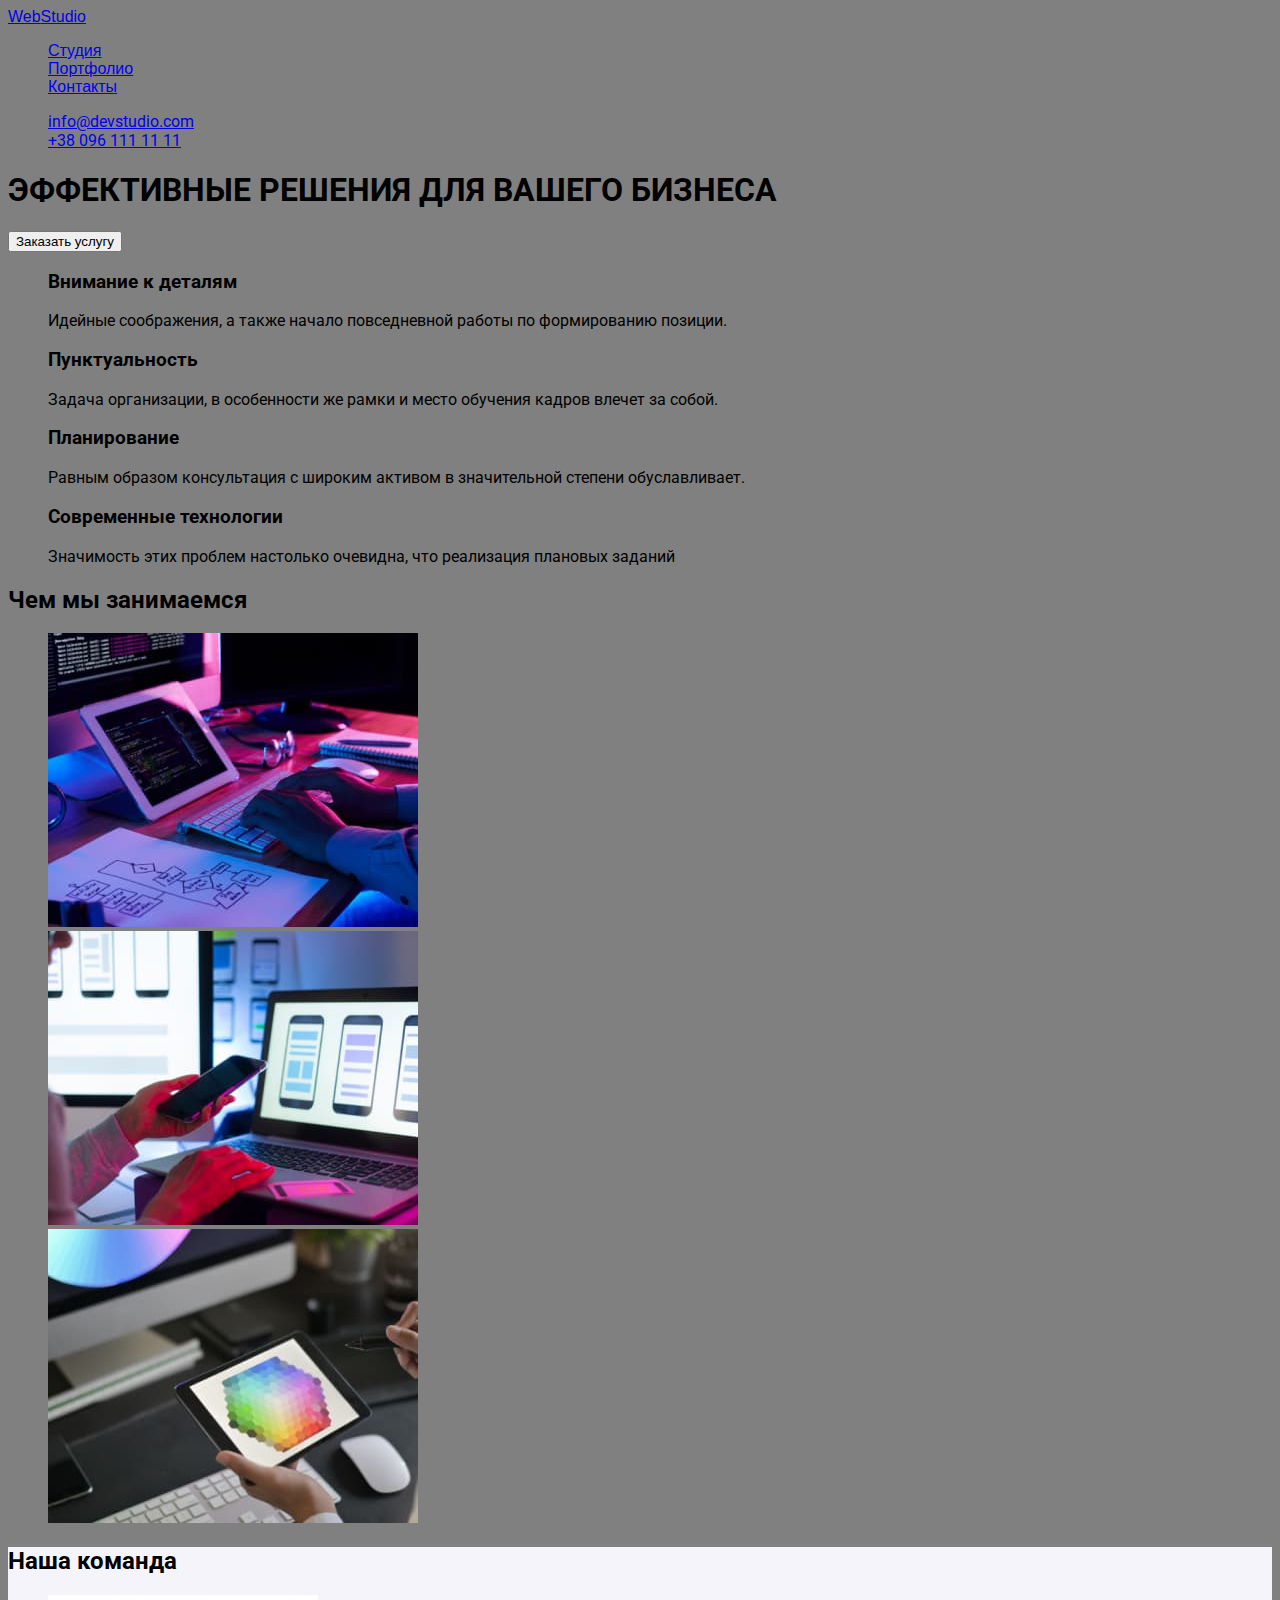
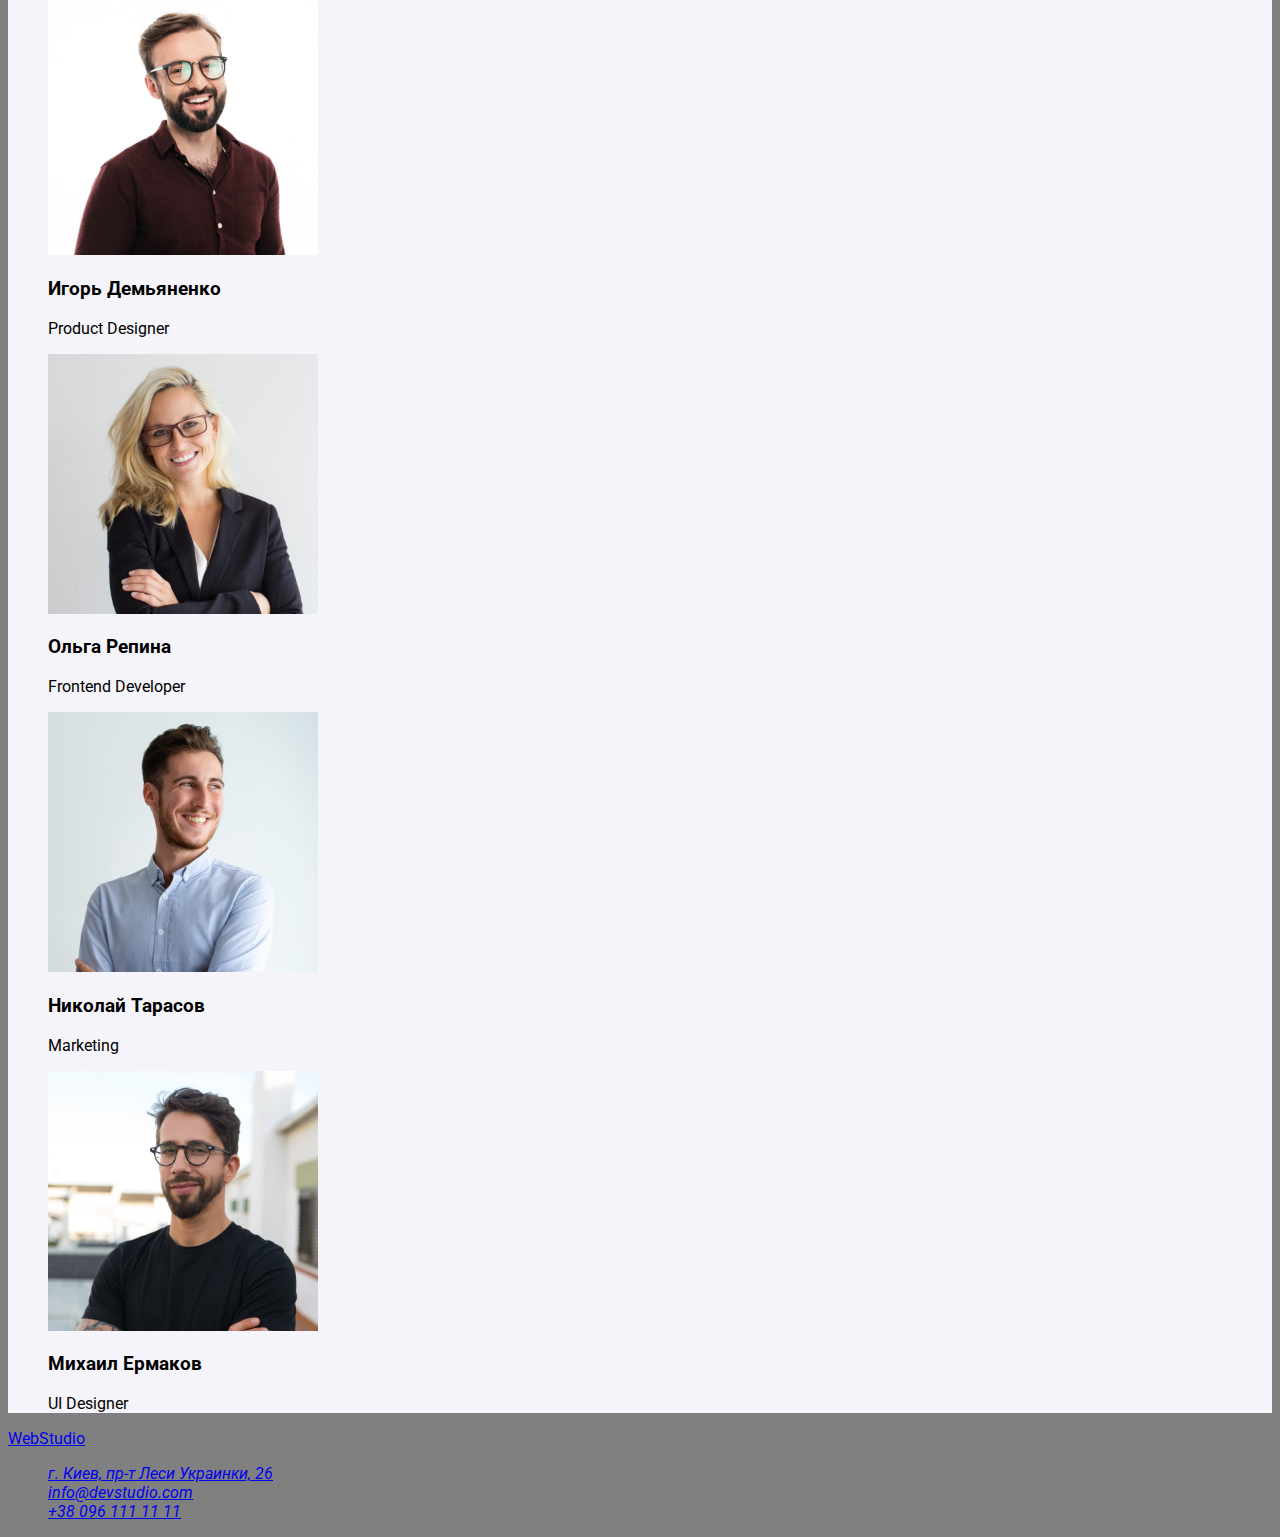
==== index.html @ 7446c193 "connect fonts" ====
<!DOCTYPE html>
<html lang="ru">
  <head>
    <meta charset="UTF-8" />
    <meta http-equiv="X-UA-Compatible" content="IE=edge" />
    <meta name="viewport" content="width=device-width, initial-scale=1.0" />
    <meta http-equiv="x-ua-compatible" content="ie=edge" />
    <link rel="stylesheet" href="./css/styles.css" />
    <link rel="preconnect" href="https://fonts.googleapis.com">
<link rel="preconnect" href="https://fonts.gstatic.com" crossorigin>
<link href="https://fonts.googleapis.com/css2?family=Raleway:wght@700&family=Roboto:wght@400;500;700;900&display=swap" rel="stylesheet">
    <title>WebStudio</title>
  </head>
  <body>
    <!--Хедер-->
    <header class="header">
      <nav class="header-nav">
        <a class="header-a" href="./index.html">
          <span class="logo" lang="en"
            ><span lang="en">Web</span><span lang="en">Studio</span></span
          ></a
        >
        <ul class="header-list">
          <li class="header-item"><a href="#">Студия</a></li>
          <li class="header-item"><a href="./portfolio.html">Портфолио</a></li>
          <li class="header-item"><a href="#">Контакты</a></li>
        </ul>
      </nav>
      <ul>
        <li><a href="mailto:info@devstudio.com" class="header-contact">info@devstudio.com</a></li>
        <li><a href="tel:+380961111111" class="header-contact">+38 096 111 11 11</a></li>
      </ul>
    </header>
    <!--Главный Контент-->
    <main class="main">
      <!--Секция Герой-->
      <section class="hero">
        <h1 class="hero-title" id="studio">ЭФФЕКТИВНЫЕ РЕШЕНИЯ ДЛЯ ВАШЕГО БИЗНЕСА</h1>
        <button type="button">Заказать услугу</button>
      </section>
      <!--Особенности-->
      <section class="features">
        <h2 class="features-title" hidden>Особенности</h2>
        <ul class="features-list">
          <li>
            <h3 class="features-title-name">Внимание к деталям</h3>
            <p class="features-text">
              Идейные соображения, а также начало повседневной работы по формированию позиции.
            </p>
          </li>
          <li>
            <h3 class="features-title-name">Пунктуальность</h3>
            <p class="features-text">
              Задача организации, в особенности же рамки и место обучения кадров влечет за собой.
            </p>
          </li>
          <li>
            <h3 class="features-title-name">Планирование</h3>
            <p class="features-text">
              Равным образом консультация с широким активом в значительной степени обуславливает.
            </p>
          </li>
          <li>
            <h3 class="features-title-name">Современные технологии</h3>
            <p class="features-text">
              Значимость этих проблем настолько очевидна, что реализация плановых заданий
            </p>
          </li>
        </ul>
      </section>
      <!--Чем мы занимаемся-->
      <section class="portfolio">
        <h2 class="portfolio-title">Чем мы занимаемся</h2>
        <ul class="portfolio-list">
          <li class="portfolio-list-title">
            <img
              class="portfolio-list-img"
              src="./images/looking-in-tab.jpg"
              alt="Смотрю в планшет"
              width="370"
              height="294"
            />
          </li>
          <li class="portfolio-list-title">
            <img
              class="portfolio-list-img"
              src="./images/looking-in-phone.jpg"
              alt="Смотрю в
            телефон"
              width="370"
              height="294"
            />
          </li>
          <li class="portfolio-list-title">
            <img
              class="portfolio-list-img"
              src="./images/looking-at-tab-again.jpg"
              alt="Опять смотрю
            в планшет"
              width="370"
              height="294"
            />
          </li>
        </ul>
      </section>
      <!--Секция Наша команда-->
      <section class="team">
        <h2 class="team-title">Наша команда</h2>
        <ul>
          <li class="team-list">
            <img
              src="./images/igor-demianenko.jpg"
              alt="Игорь Демьяненко - Product Designer"
              width="270"
              height="260"
            />
            <h3 class="team-name">Игорь Демьяненко</h3>
            <p class="team-name-job" lang="en">Product Designer</p>
          </li class="team-list">
          <li>
            <img
              src="./images/olga-repina.jpg"
              alt="Ольга Репина - Frontend Developer"
              width="270"
              height="260"
            />
            <h3 class="team-name">Ольга Репина</h3>
            <p class="team-name-job" lang="en">Frontend Developer</p>
          </li>
          <li class="team-list">
            <img
              src="./images/nikolay-tarasov.jpg"
              alt="Николай Тарасов - Marketing"
              width="270"
              height="260"
            />
            <h3 class="team-name">Николай Тарасов</h3>
            <p class="team-name-job" lang="en">Marketing</p>
          </li>
          <li class="team-list">
            <img
              src="./images/mihail-ermakov.jpg"
              alt="Михаил Ермаков - UI Designer"
              width="270"
              height="260"
            />
            <h3 class="team-name">Михаил Ермаков</h3>
            <p class="team-name-job" lang="en">UI Designer</p>
          </li>
        </ul>
      </section>
    </main>
    <!--Футер-->
    <footer class="footer">
      <a class="footer-logo" href="./index.html"> <span class="logo" lang="en">WebStudio</span></a>
      <address>
        <ul class="footer-list" id="contacts">
          <li class="footer-list-item">
            <a
              href="https://goo.gl/maps/U5zvmCGQdRFb18JV9"
              target="_blank"
              rel="noopener noreferer nofollow"
              >г. Киев, пр-т Леси Украинки, 26
            </a>
          </li>
          <li class="footer-list-item"><a href="mailto:info@devstudio.com">info@devstudio.com</a></li>
          <li class="footer-list-item"><a href="tel:+380961111111">+38 096 111 11 11</a></li>
        </ul>
      </address>
    </footer>
  </body>
</html>
---- css/styles.css ----
body {
  background-color: grey;
  font-family: 'Raleway', sans-serif;
  font-family: 'Roboto', sans-serif;
}
/*---------------Хедер---------------*/
.header-nav {
  font-family: 'relaway', sans-serif;
}

/* ul {list-style: none;} - забирає крапочку перед елементами списку  */
ul {
  list-style: none;
}
.team {
  background-color: #f5f4fa;
}
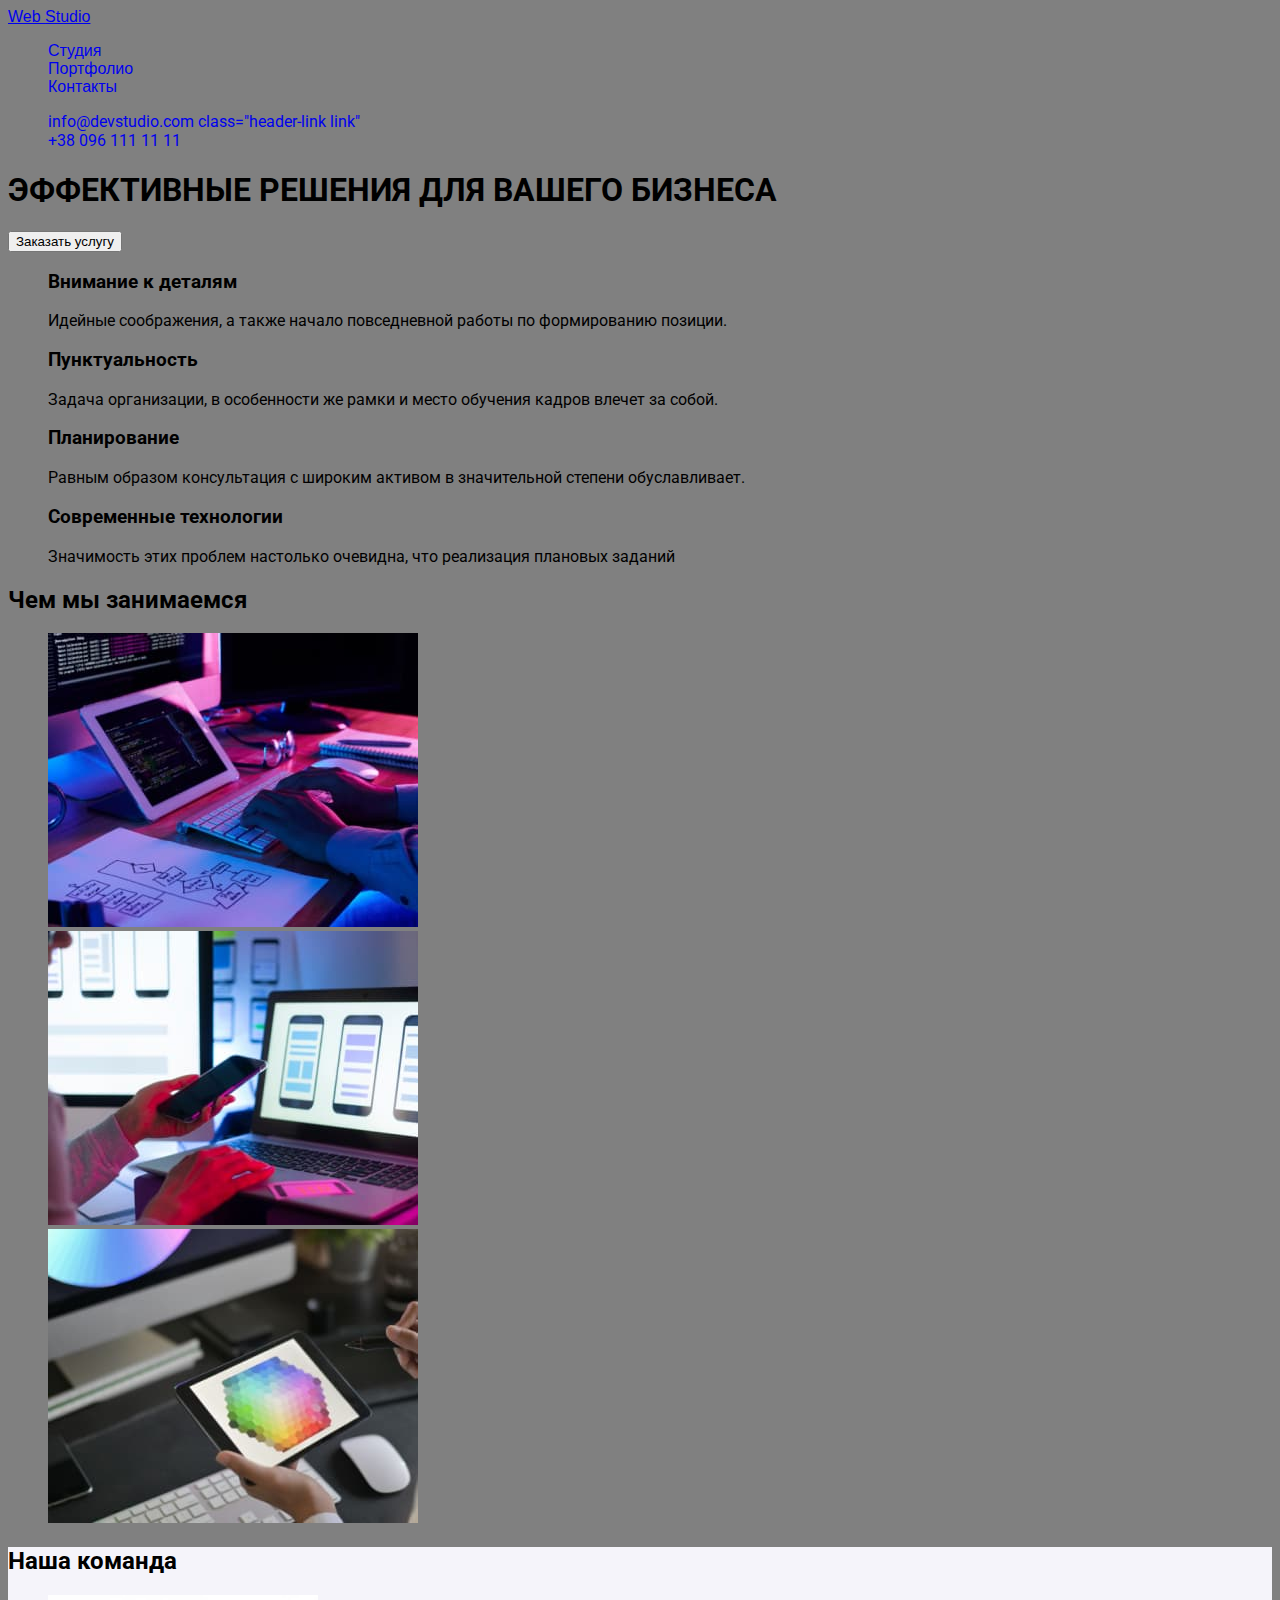
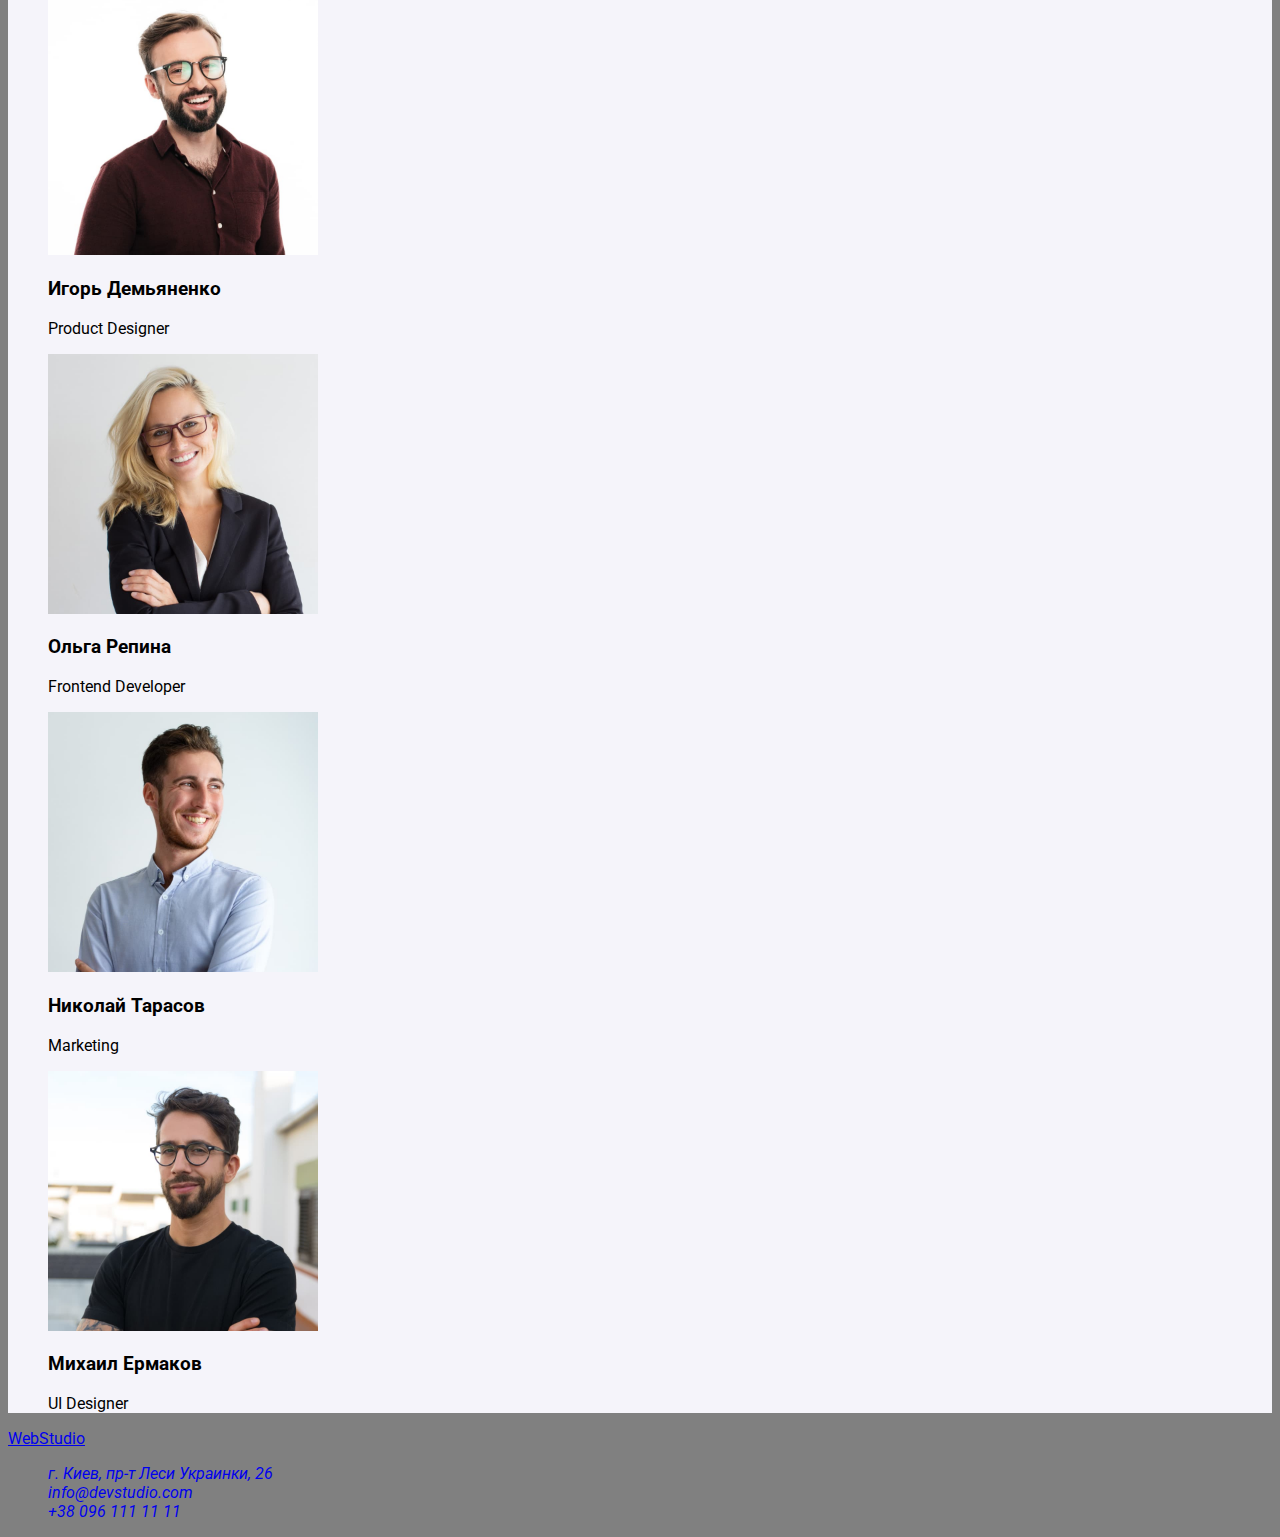
==== commit 8d956d53: "added .list .link" ====
--- a/index.html
+++ b/index.html
@@ -6,9 +6,12 @@
     <meta name="viewport" content="width=device-width, initial-scale=1.0" />
     <meta http-equiv="x-ua-compatible" content="ie=edge" />
     <link rel="stylesheet" href="./css/styles.css" />
-    <link rel="preconnect" href="https://fonts.googleapis.com">
-<link rel="preconnect" href="https://fonts.gstatic.com" crossorigin>
-<link href="https://fonts.googleapis.com/css2?family=Raleway:wght@700&family=Roboto:wght@400;500;700;900&display=swap" rel="stylesheet">
+    <link rel="preconnect" href="https://fonts.googleapis.com" />
+    <link rel="preconnect" href="https://fonts.gstatic.com" crossorigin />
+    <link
+      href="https://fonts.googleapis.com/css2?family=Raleway:wght@700&family=Roboto:wght@400;500;700;900&display=swap"
+      rel="stylesheet"
+    />
     <title>WebStudio</title>
   </head>
   <body>
@@ -17,18 +20,24 @@
       <nav class="header-nav">
         <a class="header-a" href="./index.html">
           <span class="logo" lang="en"
-            ><span lang="en">Web</span><span lang="en">Studio</span></span
+            ><span lang="en">Web </span><span lang="en">Studio</span></span
           ></a
         >
-        <ul class="header-list">
-          <li class="header-item"><a href="#">Студия</a></li>
-          <li class="header-item"><a href="./portfolio.html">Портфолио</a></li>
-          <li class="header-item"><a href="#">Контакты</a></li>
+        <ul class="header-list list">
+          <li class="header-item link"><a href="#" class="header-link link">Студия</a></li>
+          <li class="header-item">
+            <a href="./portfolio.html" class="header-link link">Портфолио</a>
+          </li>
+          <li class="header-item"><a href="#" class="header-link link">Контакты</a></li>
         </ul>
       </nav>
-      <ul>
-        <li><a href="mailto:info@devstudio.com" class="header-contact">info@devstudio.com</a></li>
-        <li><a href="tel:+380961111111" class="header-contact">+38 096 111 11 11</a></li>
+      <ul class="contacts list">
+        <li>
+          <a href="mailto:info@devstudio.com" class="header-contact link"
+            >info@devstudio.com class="header-link link"</a
+          >
+        </li>
+        <li><a href="tel:+380961111111" class="header-contact link">+38 096 111 11 11</a></li>
       </ul>
     </header>
     <!--Главный Контент-->
@@ -41,7 +50,7 @@
       <!--Особенности-->
       <section class="features">
         <h2 class="features-title" hidden>Особенности</h2>
-        <ul class="features-list">
+        <ul class="features-list list">
           <li>
             <h3 class="features-title-name">Внимание к деталям</h3>
             <p class="features-text">
@@ -71,7 +80,7 @@
       <!--Чем мы занимаемся-->
       <section class="portfolio">
         <h2 class="portfolio-title">Чем мы занимаемся</h2>
-        <ul class="portfolio-list">
+        <ul class="portfolio-list list">
           <li class="portfolio-list-title">
             <img
               class="portfolio-list-img"
@@ -106,8 +115,8 @@
       <!--Секция Наша команда-->
       <section class="team">
         <h2 class="team-title">Наша команда</h2>
-        <ul>
-          <li class="team-list">
+        <ul class="team-list list">
+          <li class="team-list-title">
             <img
               src="./images/igor-demianenko.jpg"
               alt="Игорь Демьяненко - Product Designer"
@@ -116,8 +125,8 @@
             />
             <h3 class="team-name">Игорь Демьяненко</h3>
             <p class="team-name-job" lang="en">Product Designer</p>
-          </li class="team-list">
-          <li>
+          </li>
+          <li class="team-list-title">
             <img
               src="./images/olga-repina.jpg"
               alt="Ольга Репина - Frontend Developer"
@@ -127,7 +136,7 @@
             <h3 class="team-name">Ольга Репина</h3>
             <p class="team-name-job" lang="en">Frontend Developer</p>
           </li>
-          <li class="team-list">
+          <li class="team-list-title">
             <img
               src="./images/nikolay-tarasov.jpg"
               alt="Николай Тарасов - Marketing"
@@ -137,7 +146,7 @@
             <h3 class="team-name">Николай Тарасов</h3>
             <p class="team-name-job" lang="en">Marketing</p>
           </li>
-          <li class="team-list">
+          <li class="team-list-title">
             <img
               src="./images/mihail-ermakov.jpg"
               alt="Михаил Ермаков - UI Designer"
@@ -152,19 +161,26 @@
     </main>
     <!--Футер-->
     <footer class="footer">
-      <a class="footer-logo" href="./index.html"> <span class="logo" lang="en">WebStudio</span></a>
+      <a class="footer-logo" href="./index.html">
+        <span class="logo" lang="en" class="link">WebStudio</span></a
+      >
       <address>
-        <ul class="footer-list" id="contacts">
+        <ul class="footer-list list" id="contacts">
           <li class="footer-list-item">
             <a
               href="https://goo.gl/maps/U5zvmCGQdRFb18JV9"
               target="_blank"
+              class="link"
               rel="noopener noreferer nofollow"
               >г. Киев, пр-т Леси Украинки, 26
             </a>
           </li>
-          <li class="footer-list-item"><a href="mailto:info@devstudio.com">info@devstudio.com</a></li>
-          <li class="footer-list-item"><a href="tel:+380961111111">+38 096 111 11 11</a></li>
+          <li class="footer-list-item link">
+            <a href="mailto:info@devstudio.com" class="link">info@devstudio.com</a>
+          </li>
+          <li class="footer-list-item">
+            <a href="tel:+380961111111" class="link">+38 096 111 11 11</a>
+          </li>
         </ul>
       </address>
     </footer>
--- a/css/styles.css
+++ b/css/styles.css
@@ -2,6 +2,13 @@
   background-color: grey;
   font-family: 'Raleway', sans-serif;
   font-family: 'Roboto', sans-serif;
+}
+/*---------------GENERAL---------------*/
+.list {
+  list-style: none; /*забирає крапку перед списком*/
+}
+.link {
+  text-decoration: none; /*забирає підкреслення посилання*/
 }
 /*---------------Хедер---------------*/
 .header-nav {
@@ -9,9 +16,7 @@
 }
 
 /* ul {list-style: none;} - забирає крапочку перед елементами списку  */
-ul {
-  list-style: none;
-}
+
 .team {
   background-color: #f5f4fa;
 }
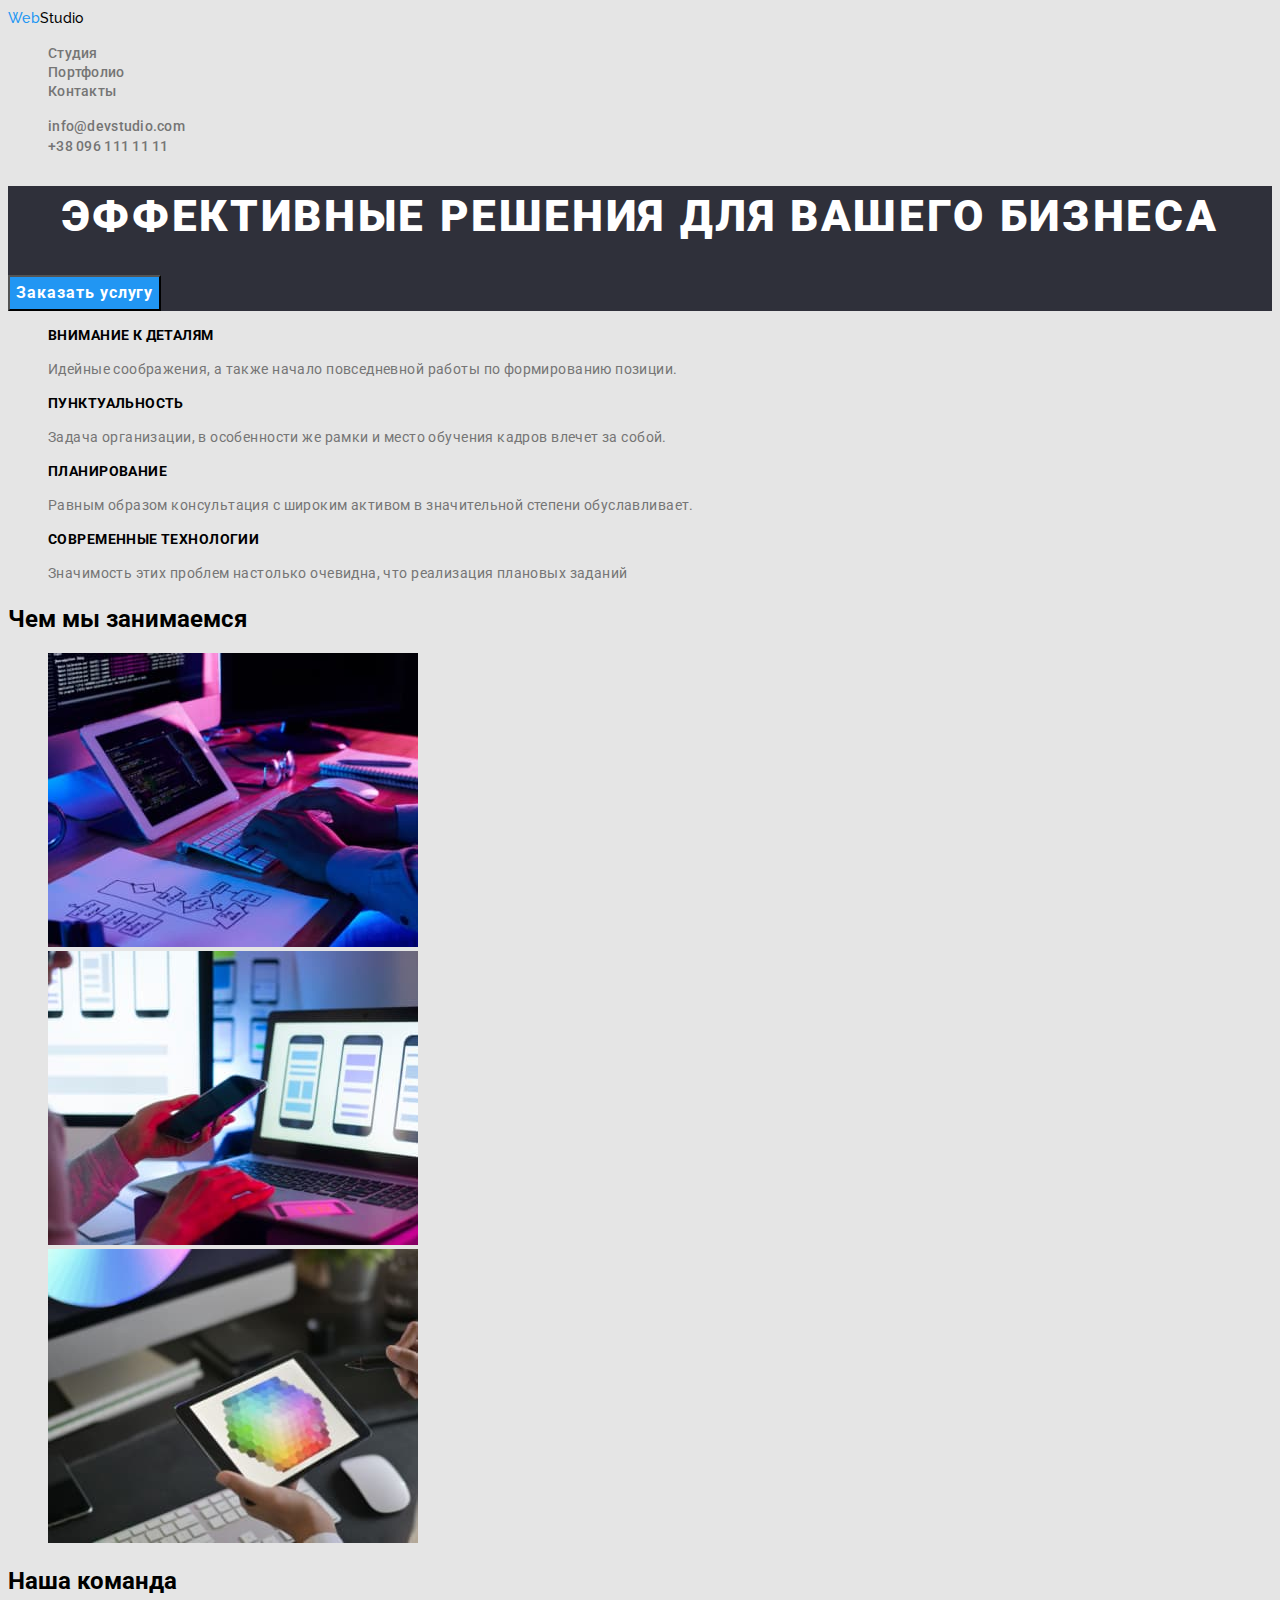
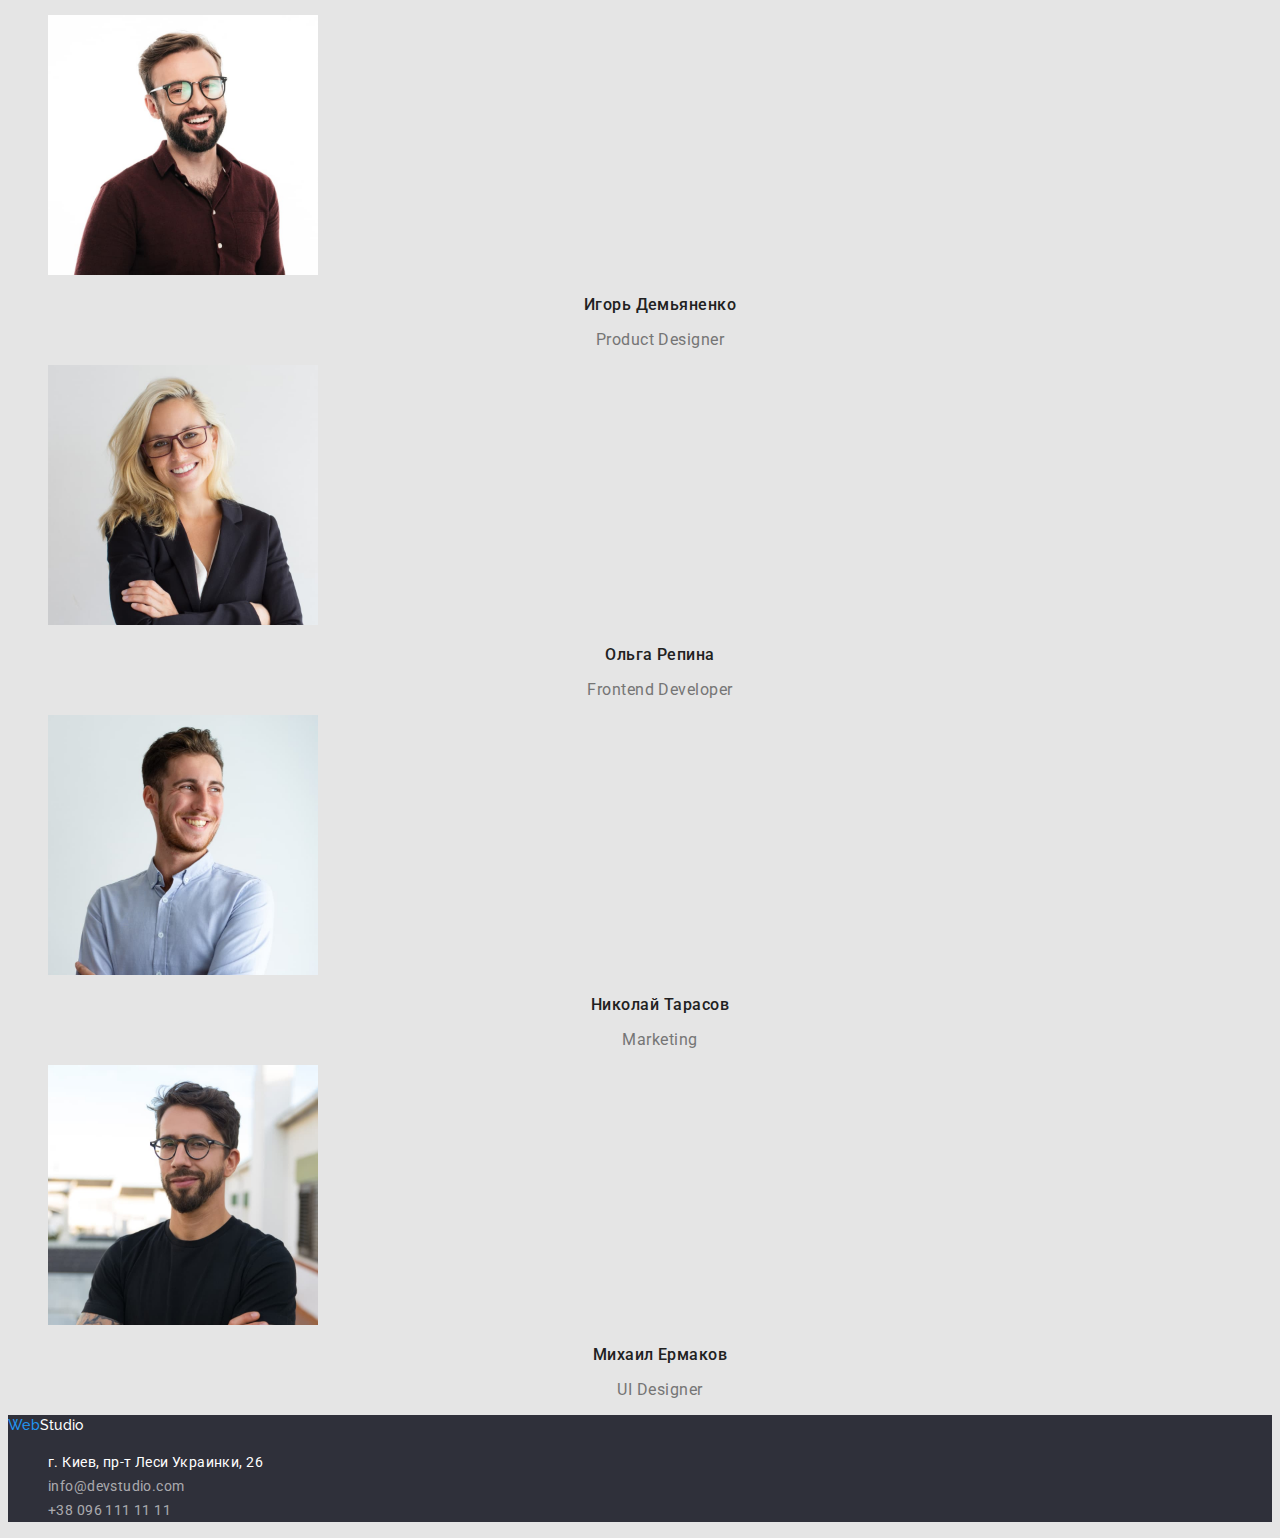
==== commit 899e3f08: "add styles" ====
--- a/index.html
+++ b/index.html
@@ -13,39 +13,40 @@
       rel="stylesheet"
     />
     <title>WebStudio</title>
+    <style>
+    a:visited {
+    color: #2196F3;}
+    a:active {
+    color: #f00;} </style>
   </head>
   <body>
-    <!--Хедер-->
+    <! ---------------ХЕДЕР--------------- !>
     <header class="header">
       <nav class="header-nav">
-        <a class="header-a" href="./index.html">
-          <span class="logo" lang="en"
-            ><span lang="en">Web </span><span lang="en">Studio</span></span
-          ></a
+        <a class="header-logo" href="./index.html">
+          <span lang="en">Web</span><span class="header-logo-studio" lang="en">Studio</span></a
         >
-        <ul class="header-list list">
-          <li class="header-item link"><a href="#" class="header-link link">Студия</a></li>
+        <ul class="header-list list current">
+          <li class="header-item link"><a href="#" class="header-link link current">Студия</a></li>
           <li class="header-item">
-            <a href="./portfolio.html" class="header-link link">Портфолио</a>
+            <a href="./portfolio.html" class="header-link link current">Портфолио</a>
           </li>
           <li class="header-item"><a href="#" class="header-link link">Контакты</a></li>
         </ul>
       </nav>
       <ul class="contacts list">
         <li>
-          <a href="mailto:info@devstudio.com" class="header-contact link"
-            >info@devstudio.com class="header-link link"</a
-          >
+          <a href="mailto:info@devstudio.com" class="header-contact link">info@devstudio.com</a>
         </li>
         <li><a href="tel:+380961111111" class="header-contact link">+38 096 111 11 11</a></li>
       </ul>
     </header>
     <!--Главный Контент-->
     <main class="main">
-      <!--Секция Герой-->
+      <!-- ---------------ГЕРОЙ--------------- -->
       <section class="hero">
-        <h1 class="hero-title" id="studio">ЭФФЕКТИВНЫЕ РЕШЕНИЯ ДЛЯ ВАШЕГО БИЗНЕСА</h1>
-        <button type="button">Заказать услугу</button>
+        <h1 class="hero-title" id="studio">Эффективные решения для вашего бизнеса</h1>
+        <button type="button" class="hero-btn">Заказать услугу</button>
       </section>
       <!--Особенности-->
       <section class="features">
@@ -161,8 +162,8 @@
     </main>
     <!--Футер-->
     <footer class="footer">
-      <a class="footer-logo" href="./index.html">
-        <span class="logo" lang="en" class="link">WebStudio</span></a
+      <a class="footer-logo link" href="./index.html">
+        <span lang="en">Web<span /><span class="footer-logo-studio">Studio</span></a
       >
       <address>
         <ul class="footer-list list" id="contacts">
@@ -170,16 +171,16 @@
             <a
               href="https://goo.gl/maps/U5zvmCGQdRFb18JV9"
               target="_blank"
-              class="link"
+              class="footer-list-address link"
               rel="noopener noreferer nofollow"
               >г. Киев, пр-т Леси Украинки, 26
             </a>
           </li>
           <li class="footer-list-item link">
-            <a href="mailto:info@devstudio.com" class="link">info@devstudio.com</a>
+            <a href="mailto:info@devstudio.com" class="footer-list-emph link">info@devstudio.com</a>
           </li>
           <li class="footer-list-item">
-            <a href="tel:+380961111111" class="link">+38 096 111 11 11</a>
+            <a href="tel:+380961111111" class="footer-list-emph link">+38 096 111 11 11</a>
           </li>
         </ul>
       </address>
--- a/css/styles.css
+++ b/css/styles.css
@@ -1,22 +1,178 @@
 body {
-  background-color: grey;
-  font-family: 'Raleway', sans-serif;
-  font-family: 'Roboto', sans-serif;
+  background-color: #e5e5e5;
+  font-family: 'Roboto', 'Raleway', sans-serif;
 }
-/*---------------GENERAL---------------*/
+/* ----------GENERAL---------- */
 .list {
   list-style: none; /*забирає крапку перед списком*/
 }
 .link {
   text-decoration: none; /*забирає підкреслення посилання*/
 }
-/*---------------Хедер---------------*/
-.header-nav {
-  font-family: 'relaway', sans-serif;
+/*.current{
+color: var(--accent-color: #2196f3);
+}*/
+
+/* ----------ХЕДЕР---------- */
+.header-logo {
+  font-family: 'Raleway';
+  text-decoration: none;
+  font-weight: 500;
+  font-size: 14px;
+  line-height: 1.143;
+  letter-spacing: 0.02em;
+  color: #2196f3;
 }
 
-/* ul {list-style: none;} - забирає крапочку перед елементами списку  */
+.header-logo-studio {
+  color: #000000;
+}
 
-.team {
+.header-link {
+  font-weight: 500;
+  font-size: 14px;
+  line-height: 1.143;
+  letter-spacing: 0.02em;
+  color: #757575;
+  accent-color: #2196f3;
+}
+.header-link:hover,
+.header-link:focus {
+  color: #2196f3;
+}
+
+.header-contact {
+  font-weight: 500;
+  font-size: 14px;
+  line-height: 1.43;
+  letter-spacing: 0.02em;
+
+  color: #757575;
+}
+.header-contact:hover,
+.header-contact:focus {
+  color: #2196f3;
+}
+
+/* ---------- ГЕРОЙ ---------- */
+.hero {
+  background-color: #2f303a;
+}
+.hero-title {
+  font-weight: 900;
+  font-size: 44px;
+  line-height: 60px;
+  /* or 136% */
+
+  text-align: center;
+  letter-spacing: 0.06em;
+  text-transform: uppercase;
+
+  color: #ffffff;
+}
+.hero-btn {
+  font-family: 'Roboto';
+  font-weight: 700;
+  font-size: 16px;
+  line-height: 1.875;
+  letter-spacing: 0.06em;
+  background-color: #2196f3;
+  color: #ffffff;
+}
+/* ---------- ОСОБЕННОСТИ ---------- */
+.features-title-name {
+  font-weight: 700;
+  font-size: 14px;
+  line-height: calc(16 / 14);
+  letter-spacing: 0.03em;
+  text-transform: uppercase;
+}
+.features-text {
+  font-weight: 400;
+  font-size: 14px;
+  line-height: calc(24 / 14);
+  letter-spacing: 0.03em;
+  color: #757575;
+}
+/* ---------- ПОРТФОЛИО ---------- */
+.portfolio-title .team-title {
+  font-weight: 700;
+  font-size: 36px;
+  line-height: calc(42 / 36);
+  text-align: center;
+  letter-spacing: 0.03em;
+  color: #212121;
+}
+/* ---------- НАША КОМАНДА ---------- */
+.team-name {
+  font-weight: 500;
+  font-size: 16px;
+  line-height: calc(19 / 16);
+  text-align: center;
+  letter-spacing: 0.03em;
+  color: #212121;
+}
+.team-name-job {
+  font-weight: 400;
+  font-size: 16px;
+  line-height: calc(19 / 16);
+  text-align: center;
+  letter-spacing: 0.03em;
+  color: #757575;
+}
+
+.footer-logo {
+  font-family: 'Raleway';
+  text-decoration: none;
+  font-weight: 500;
+  font-size: 14px;
+  line-height: 1.143;
+  letter-spacing: 0.02em;
+  color: #2196f3;
+}
+/* ---------- ФУТЕР ---------- */
+.footer {
+  background-color: #2f303a;
+}
+.footer-logo-studio {
+  color: #fff;
+}
+.footer-list-address {
+  font-family: 'Roboto';
+  font-style: normal;
+  font-weight: 400;
+  font-size: 14px;
+  line-height: calc(24 / 14);
+  letter-spacing: 0.03em;
+  color: #ffffff;
+}
+.footer-list-emph {
+  font-family: 'Roboto';
+  font-style: normal;
+  font-weight: 400;
+  font-size: 14px;
+  line-height: calc(24 / 14);
+  letter-spacing: 0.03em;
+  color: rgba(255, 255, 255, 0.6);
+}
+
+/* ---------- PORTFOLIO ---------- */
+/* ---------- PORTFOLIO ---------- */
+/* ---------- PORTFOLIO ---------- */
+.filter-btn-name {
+  font-family: 'Roboto';
+  font-style: normal;
+  font-weight: 500;
+  font-size: 16px;
+  line-height: calc(26 / 16);
+  text-align: center;
+  letter-spacing: 0.03em;
+  color: #212121;
   background-color: #f5f4fa;
 }
+.filter-btn-name:hover,
+.filter-btn-name:focus {
+  color: #ffffff;
+  background-color: #2196f3;
+}
+.example-name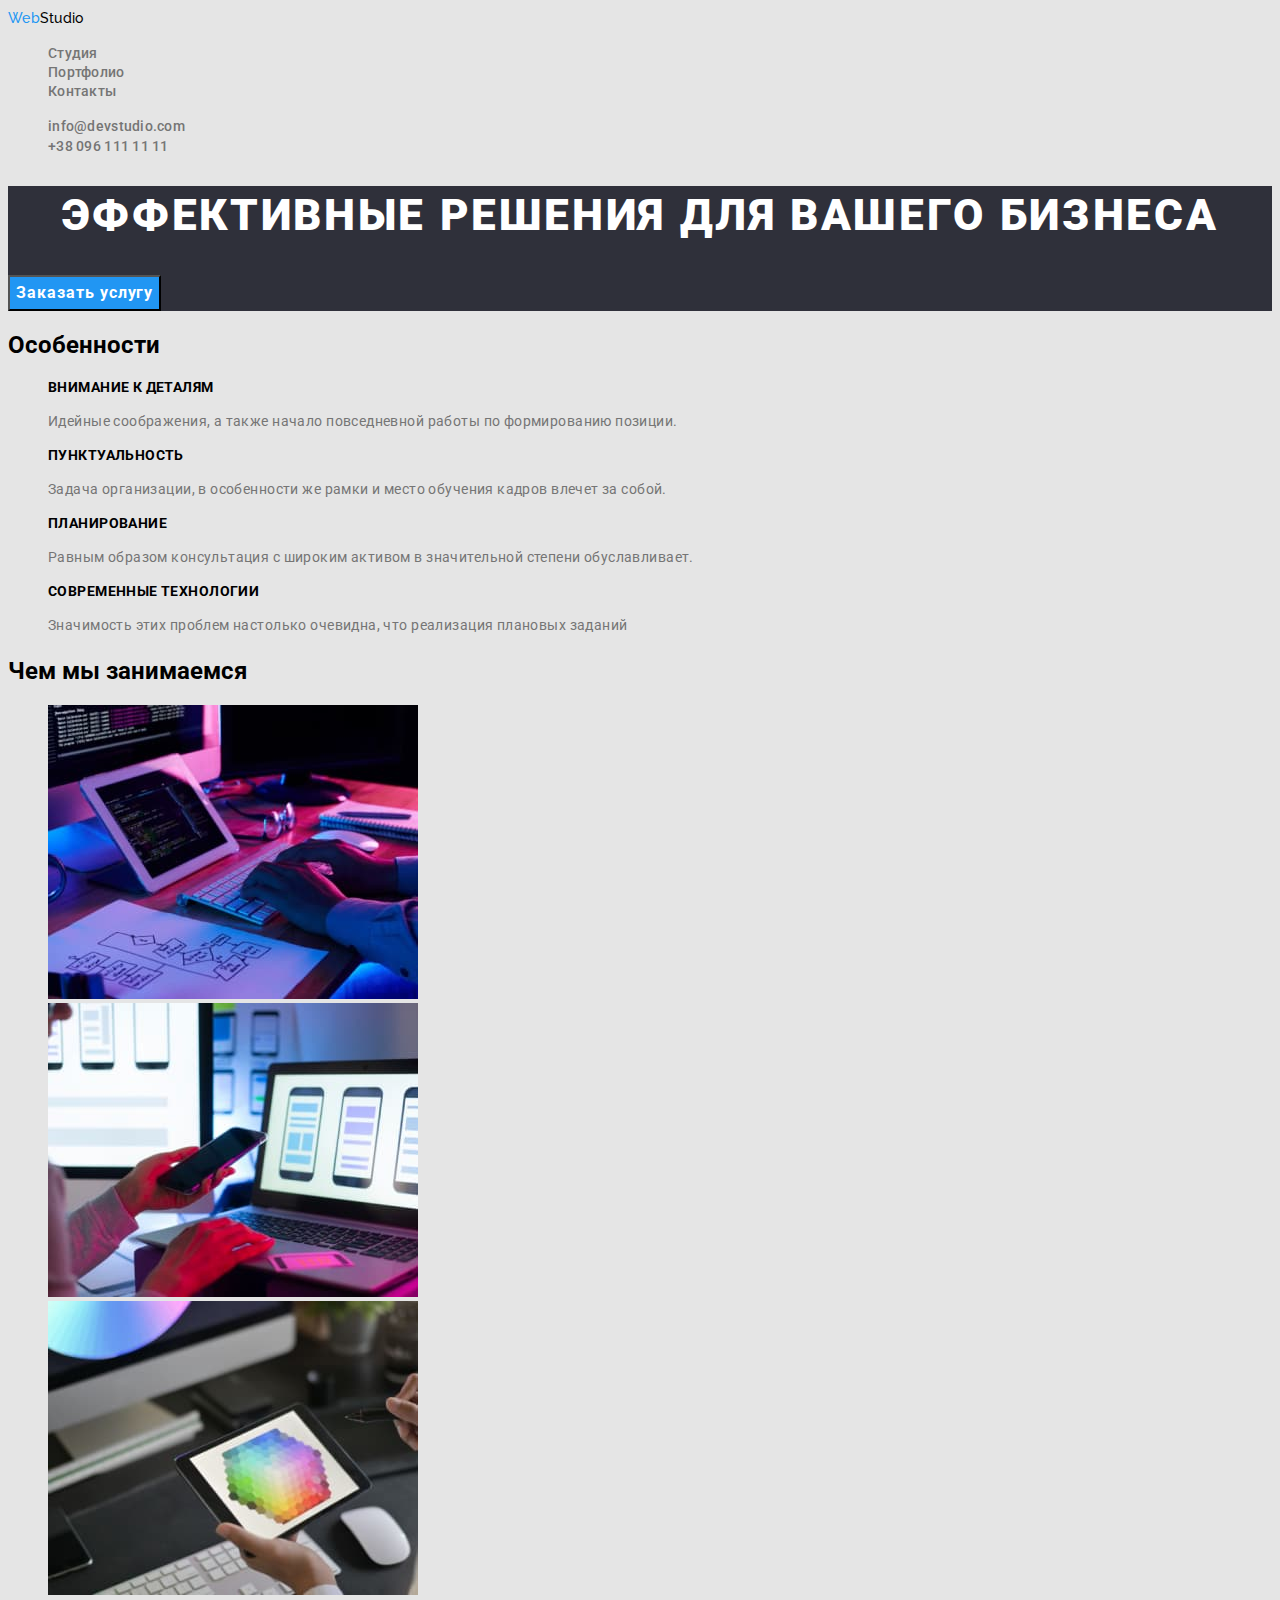
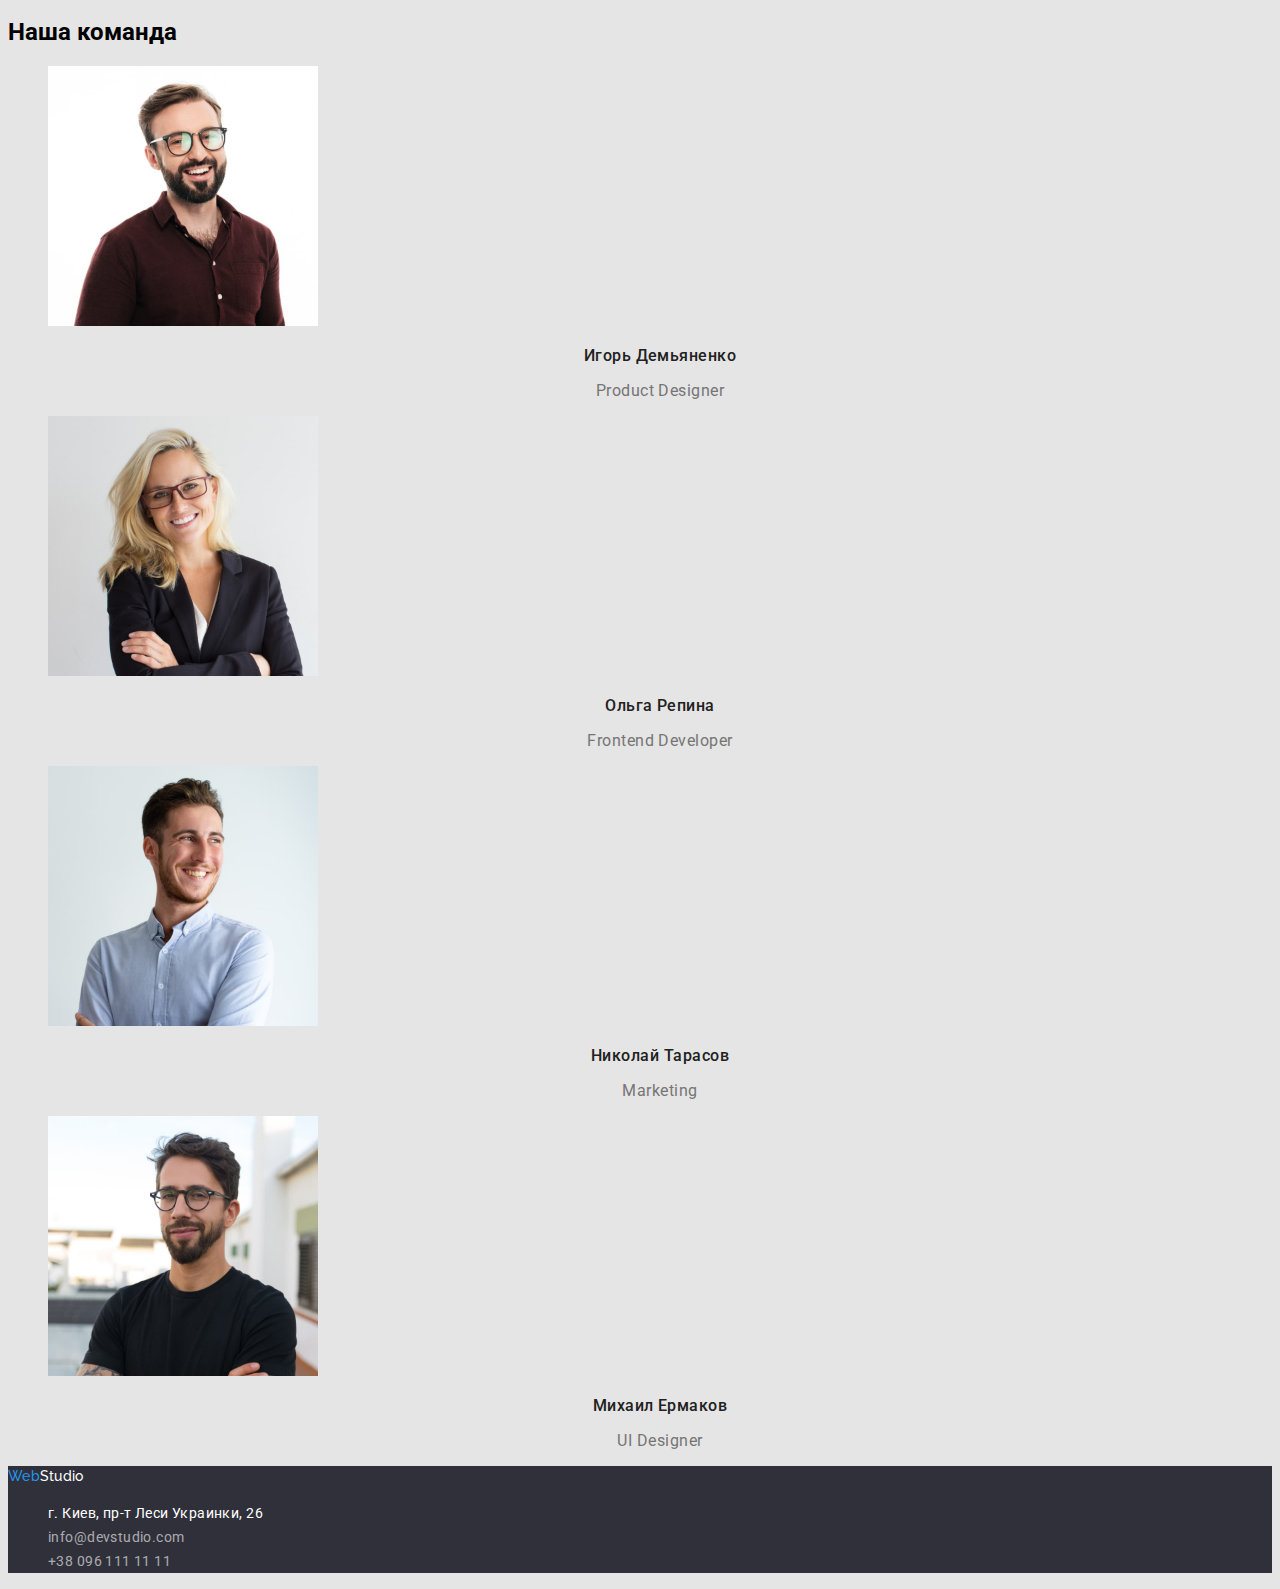
==== commit 55b4b828: "hope it's done HW2)" ====
--- a/index.html
+++ b/index.html
@@ -13,14 +13,9 @@
       rel="stylesheet"
     />
     <title>WebStudio</title>
-    <style>
-    a:visited {
-    color: #2196F3;}
-    a:active {
-    color: #f00;} </style>
   </head>
   <body>
-    <! ---------------ХЕДЕР--------------- !>
+    <!---------- HEADER ---------->
     <header class="header">
       <nav class="header-nav">
         <a class="header-logo" href="./index.html">
@@ -41,16 +36,17 @@
         <li><a href="tel:+380961111111" class="header-contact link">+38 096 111 11 11</a></li>
       </ul>
     </header>
-    <!--Главный Контент-->
+
+    <!---------- MAIN CONTENT ---------->
     <main class="main">
-      <!-- ---------------ГЕРОЙ--------------- -->
+      <!----- Hero ----->
       <section class="hero">
         <h1 class="hero-title" id="studio">Эффективные решения для вашего бизнеса</h1>
         <button type="button" class="hero-btn">Заказать услугу</button>
       </section>
-      <!--Особенности-->
+      <!----- Features ----->
       <section class="features">
-        <h2 class="features-title" hidden>Особенности</h2>
+        <h2 class="features-title" visually-hidden>Особенности</h2>
         <ul class="features-list list">
           <li>
             <h3 class="features-title-name">Внимание к деталям</h3>
@@ -78,7 +74,7 @@
           </li>
         </ul>
       </section>
-      <!--Чем мы занимаемся-->
+      <!----- Portfolio ----->
       <section class="portfolio">
         <h2 class="portfolio-title">Чем мы занимаемся</h2>
         <ul class="portfolio-list list">
@@ -113,7 +109,7 @@
           </li>
         </ul>
       </section>
-      <!--Секция Наша команда-->
+      <!----- Team ----->
       <section class="team">
         <h2 class="team-title">Наша команда</h2>
         <ul class="team-list list">
@@ -160,10 +156,10 @@
         </ul>
       </section>
     </main>
-    <!--Футер-->
+    <!---------- FOOTER ---------->
     <footer class="footer">
       <a class="footer-logo link" href="./index.html">
-        <span lang="en">Web<span /><span class="footer-logo-studio">Studio</span></a
+        <span lang="en">Web</span><span class="footer-logo-studio">Studio</span></a
       >
       <address>
         <ul class="footer-list list" id="contacts">
--- a/css/styles.css
+++ b/css/styles.css
@@ -1,19 +1,36 @@
+/* ---------- GENERAL ---------- */
+:root {
+  --main-text-color: #212121;
+  --second-text-color: #757575;
+  --third-text-color: #ffffff;
+  --hover-text-color: #2196f3;
+  --first-bcg-color: #2f303a;
+  --second-bcg-color: #f5f4fa;
+}
 body {
   background-color: #e5e5e5;
   font-family: 'Roboto', 'Raleway', sans-serif;
 }
-/* ----------GENERAL---------- */
 .list {
   list-style: none; /*забирає крапку перед списком*/
 }
 .link {
   text-decoration: none; /*забирає підкреслення посилання*/
 }
-/*.current{
-color: var(--accent-color: #2196f3);
-}*/
-
-/* ----------ХЕДЕР---------- */
+.visually-hidden {
+  position: absolute;
+  white-space: nowrap;
+  width: 1px;
+  height: 1px;
+  overflow: hidden;
+  border: 0;
+  padding: 0;
+  clip: rect(0 0 0 0);
+  clip-path: inset(50%);
+  margin: -1px;
+}
+
+/* ---------- ХЕДЕР ---------- */
 .header-logo {
   font-family: 'Raleway';
   text-decoration: none;
@@ -21,7 +38,7 @@
   font-size: 14px;
   line-height: 1.143;
   letter-spacing: 0.02em;
-  color: #2196f3;
+  color: var(--hover-text-color);
 }
 
 .header-logo-studio {
@@ -33,12 +50,11 @@
   font-size: 14px;
   line-height: 1.143;
   letter-spacing: 0.02em;
-  color: #757575;
-  accent-color: #2196f3;
+  color: var(--second-text-color);
 }
 .header-link:hover,
 .header-link:focus {
-  color: #2196f3;
+  color: var(--hover-text-color);
 }
 
 .header-contact {
@@ -47,28 +63,26 @@
   line-height: 1.43;
   letter-spacing: 0.02em;
 
-  color: #757575;
+  color: var(--second-text-color);
 }
 .header-contact:hover,
 .header-contact:focus {
-  color: #2196f3;
+  color: var(--hover-text-color);
 }
 
 /* ---------- ГЕРОЙ ---------- */
 .hero {
-  background-color: #2f303a;
+  background-color: var(--first-bcg-color);
 }
 .hero-title {
   font-weight: 900;
   font-size: 44px;
-  line-height: 60px;
-  /* or 136% */
-
+  line-height: 1.363;
   text-align: center;
   letter-spacing: 0.06em;
   text-transform: uppercase;
 
-  color: #ffffff;
+  color: var(--third-text-color);
 }
 .hero-btn {
   font-family: 'Roboto';
@@ -76,8 +90,12 @@
   font-size: 16px;
   line-height: 1.875;
   letter-spacing: 0.06em;
-  background-color: #2196f3;
-  color: #ffffff;
+  background-color: var(--hover-text-color);
+  color: var(--third-text-color);
+}
+.hero-btn:hover {
+  cursor: pointer;
+  background-color: #188ce8;
 }
 /* ---------- ОСОБЕННОСТИ ---------- */
 .features-title-name {
@@ -88,12 +106,12 @@
   text-transform: uppercase;
 }
 .features-text {
-  font-weight: 400;
   font-size: 14px;
   line-height: calc(24 / 14);
   letter-spacing: 0.03em;
-  color: #757575;
-}
+  color: var(--second-text-color);
+}
+
 /* ---------- ПОРТФОЛИО ---------- */
 .portfolio-title .team-title {
   font-weight: 700;
@@ -101,8 +119,9 @@
   line-height: calc(42 / 36);
   text-align: center;
   letter-spacing: 0.03em;
-  color: #212121;
-}
+  color: var(--main-text-color);
+}
+
 /* ---------- НАША КОМАНДА ---------- */
 .team-name {
   font-weight: 500;
@@ -110,17 +129,15 @@
   line-height: calc(19 / 16);
   text-align: center;
   letter-spacing: 0.03em;
-  color: #212121;
+  color: var(--main-text-color);
 }
 .team-name-job {
-  font-weight: 400;
   font-size: 16px;
   line-height: calc(19 / 16);
   text-align: center;
   letter-spacing: 0.03em;
-  color: #757575;
-}
-
+  color: var(--second-text-color);
+}
 .footer-logo {
   font-family: 'Raleway';
   text-decoration: none;
@@ -128,14 +145,15 @@
   font-size: 14px;
   line-height: 1.143;
   letter-spacing: 0.02em;
-  color: #2196f3;
-}
+  color: var(--hover-text-color);
+}
+
 /* ---------- ФУТЕР ---------- */
 .footer {
-  background-color: #2f303a;
+  background-color: var(--first-bcg-color);
 }
 .footer-logo-studio {
-  color: #fff;
+  color: #ffffff;
 }
 .footer-list-address {
   font-family: 'Roboto';
@@ -144,7 +162,7 @@
   font-size: 14px;
   line-height: calc(24 / 14);
   letter-spacing: 0.03em;
-  color: #ffffff;
+  color: var(--third-text-color);
 }
 .footer-list-emph {
   font-family: 'Roboto';
@@ -155,8 +173,11 @@
   letter-spacing: 0.03em;
   color: rgba(255, 255, 255, 0.6);
 }
-
-/* ---------- PORTFOLIO ---------- */
+.footer-list-emph:hover,
+.footer-list-emph:focus {
+  color: var(--hover-text-color);
+}
+
 /* ---------- PORTFOLIO ---------- */
 /* ---------- PORTFOLIO ---------- */
 .filter-btn-name {
@@ -167,12 +188,27 @@
   line-height: calc(26 / 16);
   text-align: center;
   letter-spacing: 0.03em;
-  color: #212121;
-  background-color: #f5f4fa;
+  color: var(--main-text-color);
+  background-color: var(--second-bcg-color);
+  cursor: pointer;
 }
 .filter-btn-name:hover,
 .filter-btn-name:focus {
-  color: #ffffff;
-  background-color: #2196f3;
-}
-.example-name+  cursor: pointer;
+  color: var(--third-text-color);
+  background-color: var(--hover-text-color);
+}
+.example-name {
+  font-weight: 700;
+  font-size: 18px;
+  line-height: 2;
+  letter-spacing: 0.06em;
+  color: var(--main-text-color);
+}
+.example-type {
+  font-weight: 400;
+  font-size: 16px;
+  line-height: 1.88;
+  letter-spacing: 0.03em;
+  color: var(--second-text-color);
+}
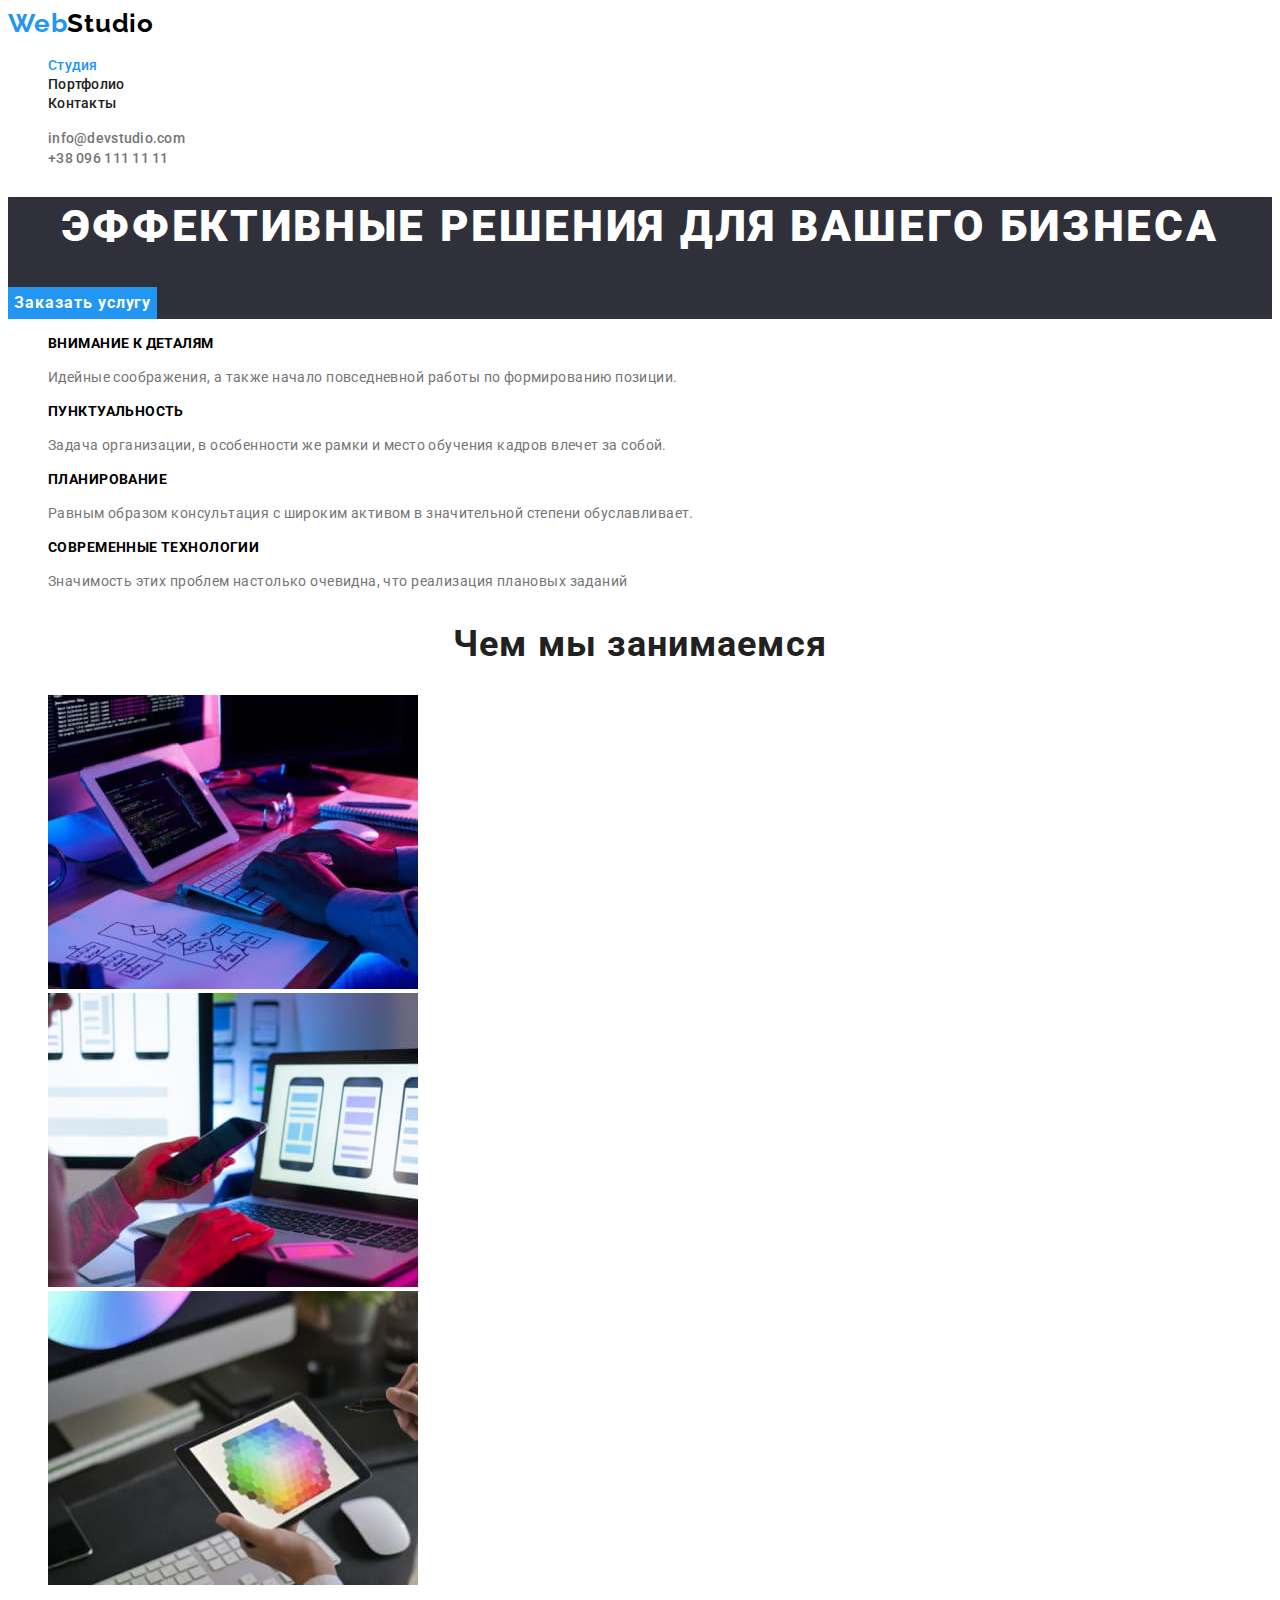
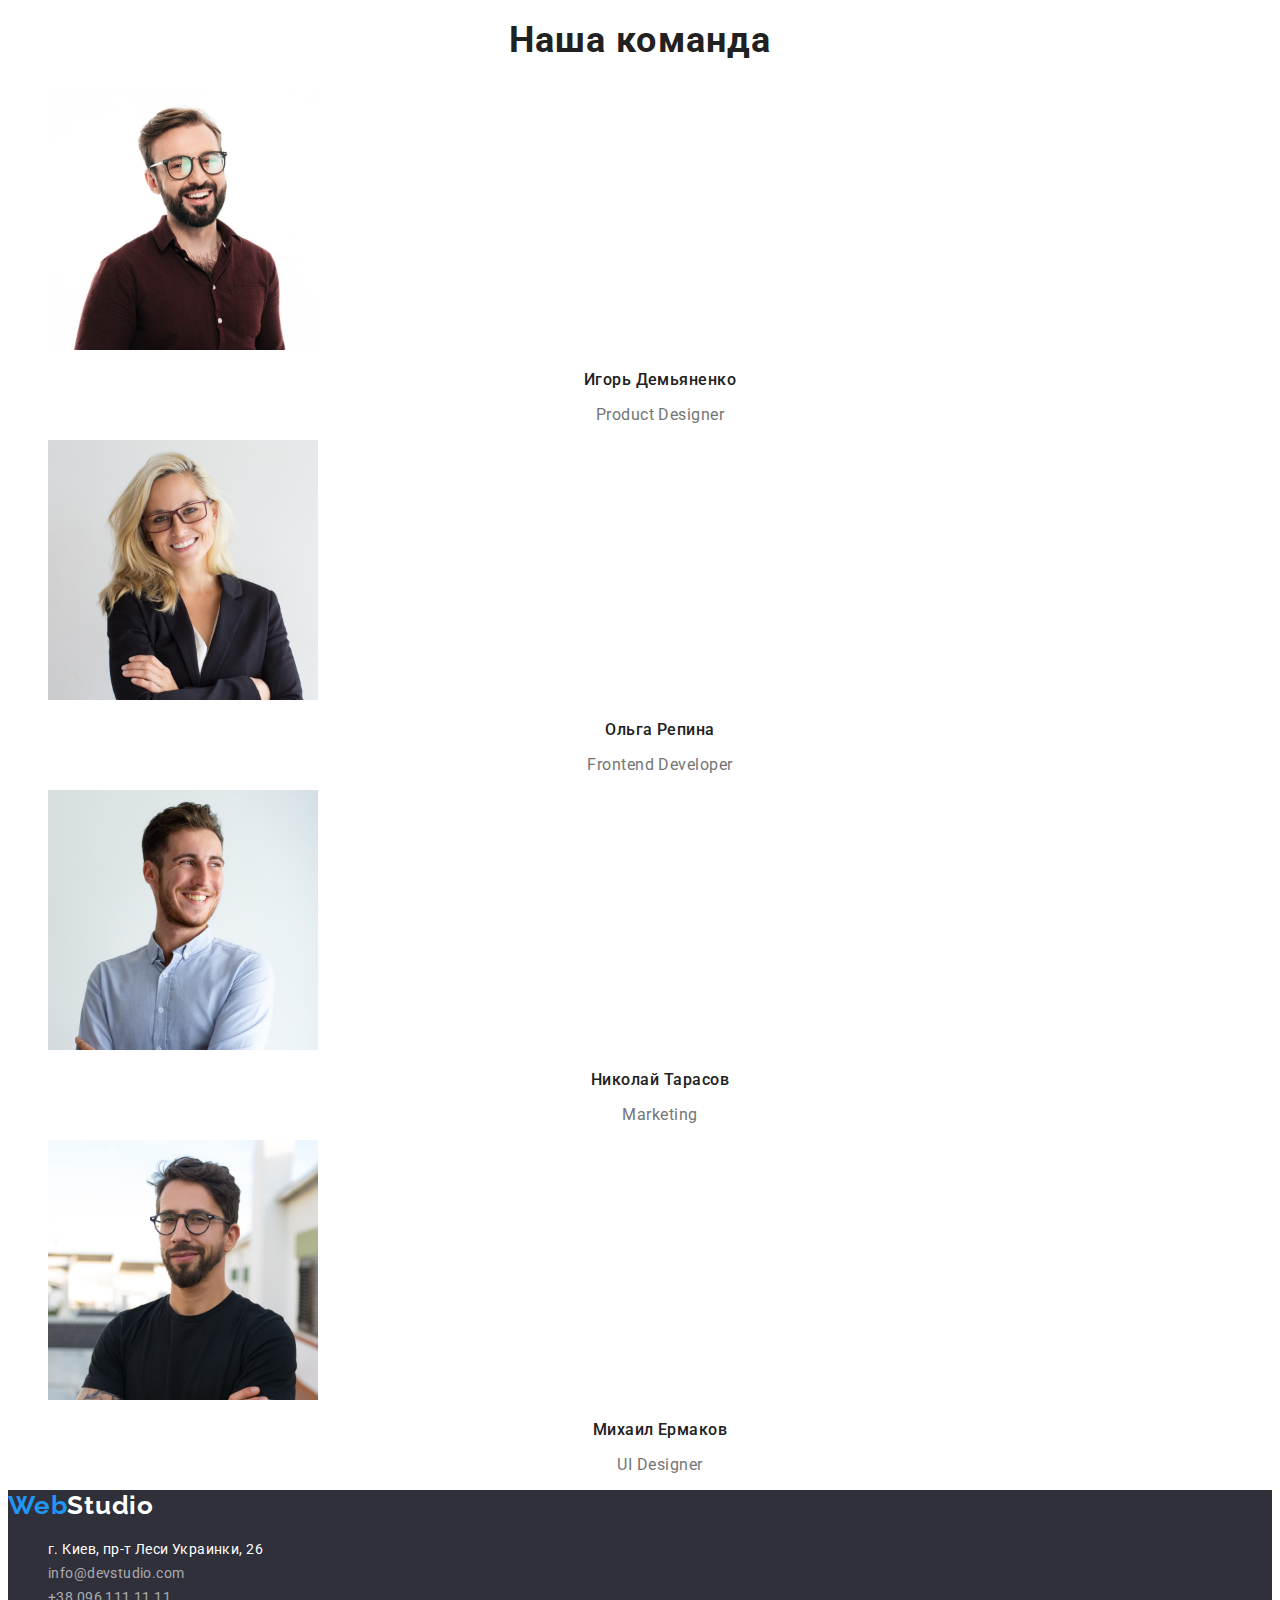
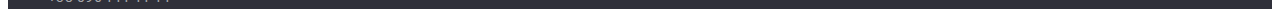
==== commit f00fdc60: "fixed after cheaking by menthor" ====
--- a/index.html
+++ b/index.html
@@ -18,13 +18,15 @@
     <!---------- HEADER ---------->
     <header class="header">
       <nav class="header-nav">
-        <a class="header-logo" href="./index.html">
-          <span lang="en">Web</span><span class="header-logo-studio" lang="en">Studio</span></a
+        <a class="header-logo link" lang="en" href="./index.html">
+          Web<span class="header-logo-studio">Studio</span></a
         >
         <ul class="header-list list current">
-          <li class="header-item link"><a href="#" class="header-link link current">Студия</a></li>
+          <li class="header-item link">
+            <a href="./index.html" class="header-link link current">Студия</a>
+          </li>
           <li class="header-item">
-            <a href="./portfolio.html" class="header-link link current">Портфолио</a>
+            <a href="./portfolio.html" class="header-link link">Портфолио</a>
           </li>
           <li class="header-item"><a href="#" class="header-link link">Контакты</a></li>
         </ul>
@@ -46,7 +48,7 @@
       </section>
       <!----- Features ----->
       <section class="features">
-        <h2 class="features-title" visually-hidden>Особенности</h2>
+        <h2 class="features-title visually-hidden">Особенности</h2>
         <ul class="features-list list">
           <li>
             <h3 class="features-title-name">Внимание к деталям</h3>
@@ -158,8 +160,8 @@
     </main>
     <!---------- FOOTER ---------->
     <footer class="footer">
-      <a class="footer-logo link" href="./index.html">
-        <span lang="en">Web</span><span class="footer-logo-studio">Studio</span></a
+      <a class="footer-logo link" lang="en" href="./index.html">
+        Web<span class="footer-logo-studio">Studio</span></a
       >
       <address>
         <ul class="footer-list list" id="contacts">
--- a/css/styles.css
+++ b/css/styles.css
@@ -8,7 +8,7 @@
   --second-bcg-color: #f5f4fa;
 }
 body {
-  background-color: #e5e5e5;
+  background-color: #ffffff;
   font-family: 'Roboto', 'Raleway', sans-serif;
 }
 .list {
@@ -29,28 +29,30 @@
   clip-path: inset(50%);
   margin: -1px;
 }
+.header-nav .link.current {
+  color: var(--hover-text-color);
+}
 
 /* ---------- ХЕДЕР ---------- */
 .header-logo {
   font-family: 'Raleway';
-  text-decoration: none;
+  font-weight: 700;
+  font-size: 26px;
+  line-height: 1.19;
+  letter-spacing: 0.03em;
+  color: var(--hover-text-color);
+}
+
+.header-logo-studio {
+  color: #000000;
+}
+
+.header-link {
   font-weight: 500;
   font-size: 14px;
   line-height: 1.143;
   letter-spacing: 0.02em;
-  color: var(--hover-text-color);
-}
-
-.header-logo-studio {
-  color: #000000;
-}
-
-.header-link {
-  font-weight: 500;
-  font-size: 14px;
-  line-height: 1.143;
-  letter-spacing: 0.02em;
-  color: var(--second-text-color);
+  color: var(--main-text-color);
 }
 .header-link:hover,
 .header-link:focus {
@@ -92,6 +94,7 @@
   letter-spacing: 0.06em;
   background-color: var(--hover-text-color);
   color: var(--third-text-color);
+  border: none;
 }
 .hero-btn:hover {
   cursor: pointer;
@@ -113,7 +116,8 @@
 }
 
 /* ---------- ПОРТФОЛИО ---------- */
-.portfolio-title .team-title {
+.portfolio-title,
+.team-title {
   font-weight: 700;
   font-size: 36px;
   line-height: calc(42 / 36);
@@ -121,7 +125,9 @@
   letter-spacing: 0.03em;
   color: var(--main-text-color);
 }
-
+.portfolio-list-title {
+  background-color: #fff;
+}
 /* ---------- НАША КОМАНДА ---------- */
 .team-name {
   font-weight: 500;
@@ -138,17 +144,16 @@
   letter-spacing: 0.03em;
   color: var(--second-text-color);
 }
+
+/* ---------- ФУТЕР ---------- */
 .footer-logo {
   font-family: 'Raleway';
-  text-decoration: none;
-  font-weight: 500;
-  font-size: 14px;
-  line-height: 1.143;
-  letter-spacing: 0.02em;
-  color: var(--hover-text-color);
-}
-
-/* ---------- ФУТЕР ---------- */
+  font-weight: 700;
+  font-size: 26px;
+  line-height: 1.19;
+  letter-spacing: 0.03em;
+  color: var(--hover-text-color);
+}
 .footer {
   background-color: var(--first-bcg-color);
 }
@@ -156,7 +161,6 @@
   color: #ffffff;
 }
 .footer-list-address {
-  font-family: 'Roboto';
   font-style: normal;
   font-weight: 400;
   font-size: 14px;
@@ -165,7 +169,6 @@
   color: var(--third-text-color);
 }
 .footer-list-emph {
-  font-family: 'Roboto';
   font-style: normal;
   font-weight: 400;
   font-size: 14px;
@@ -191,6 +194,7 @@
   color: var(--main-text-color);
   background-color: var(--second-bcg-color);
   cursor: pointer;
+  border: none;
 }
 .filter-btn-name:hover,
 .filter-btn-name:focus {
@@ -198,6 +202,7 @@
   color: var(--third-text-color);
   background-color: var(--hover-text-color);
 }
+
 .example-name {
   font-weight: 700;
   font-size: 18px;
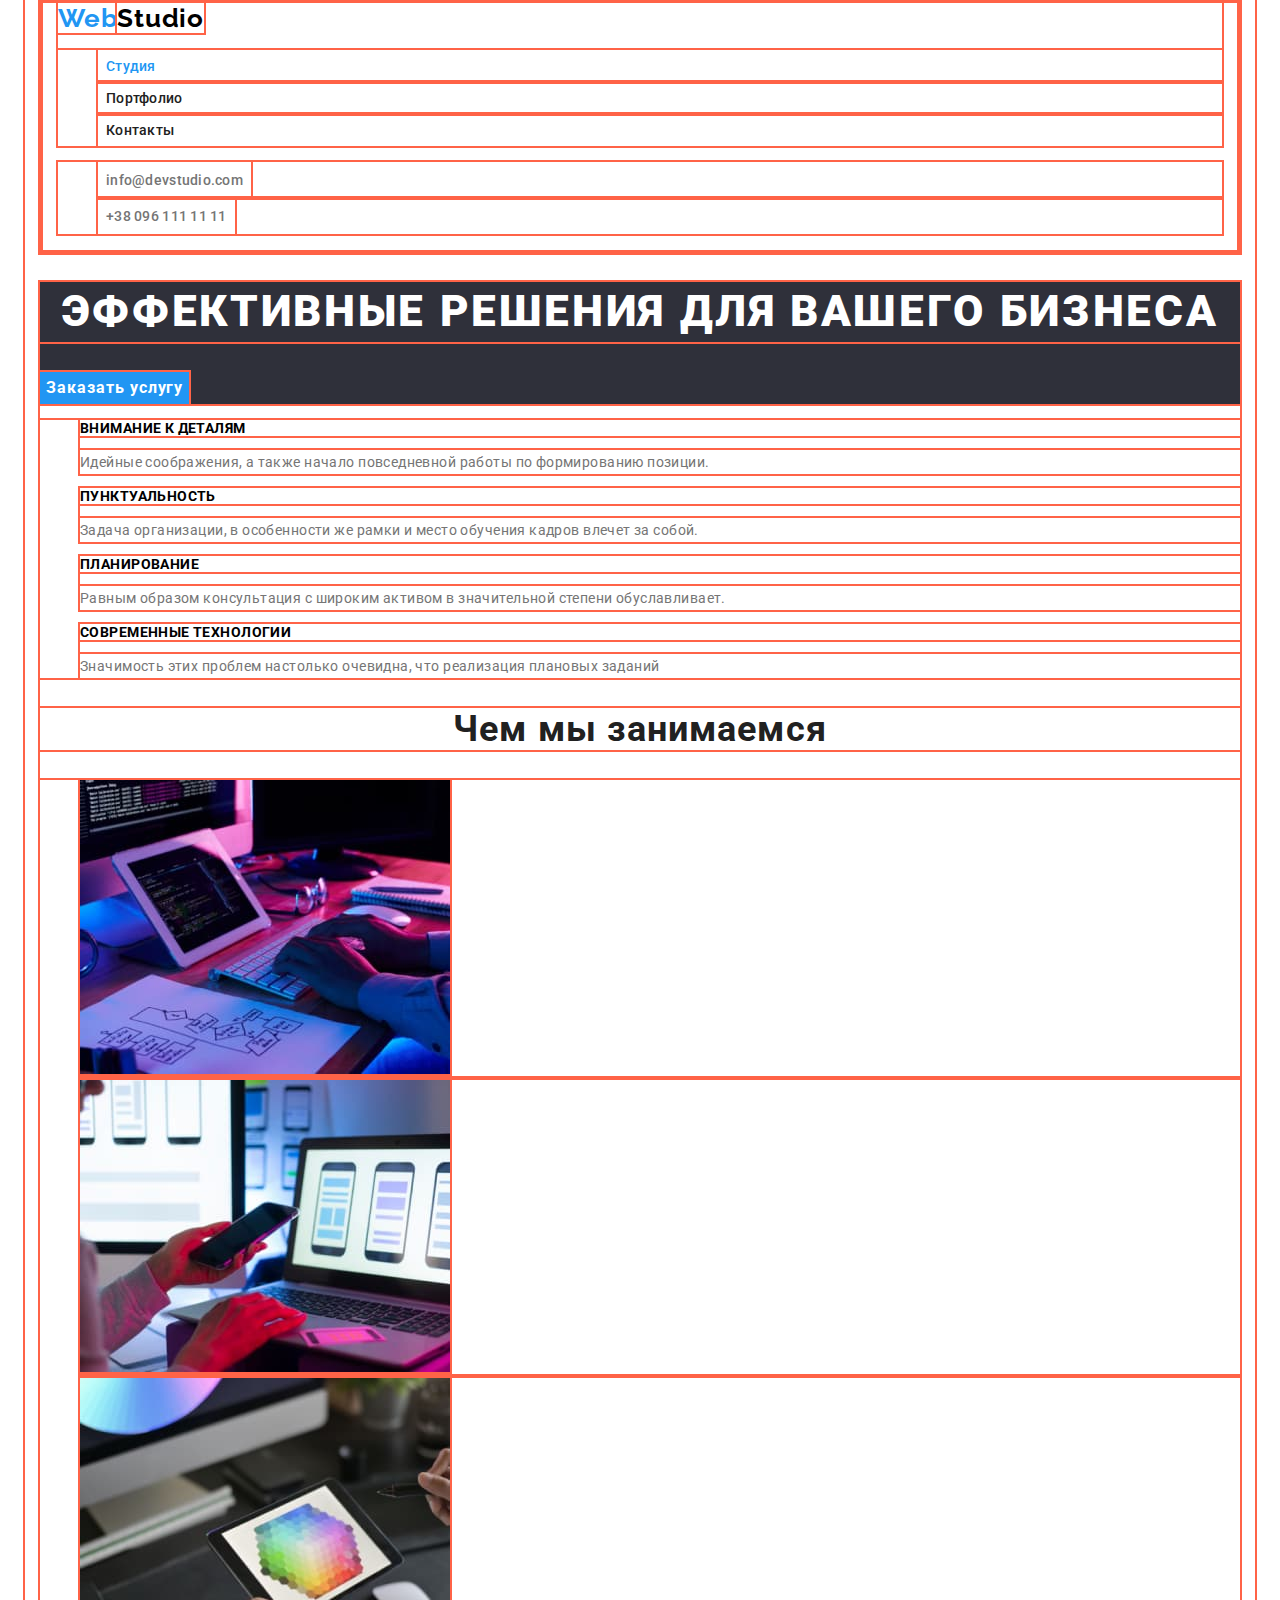
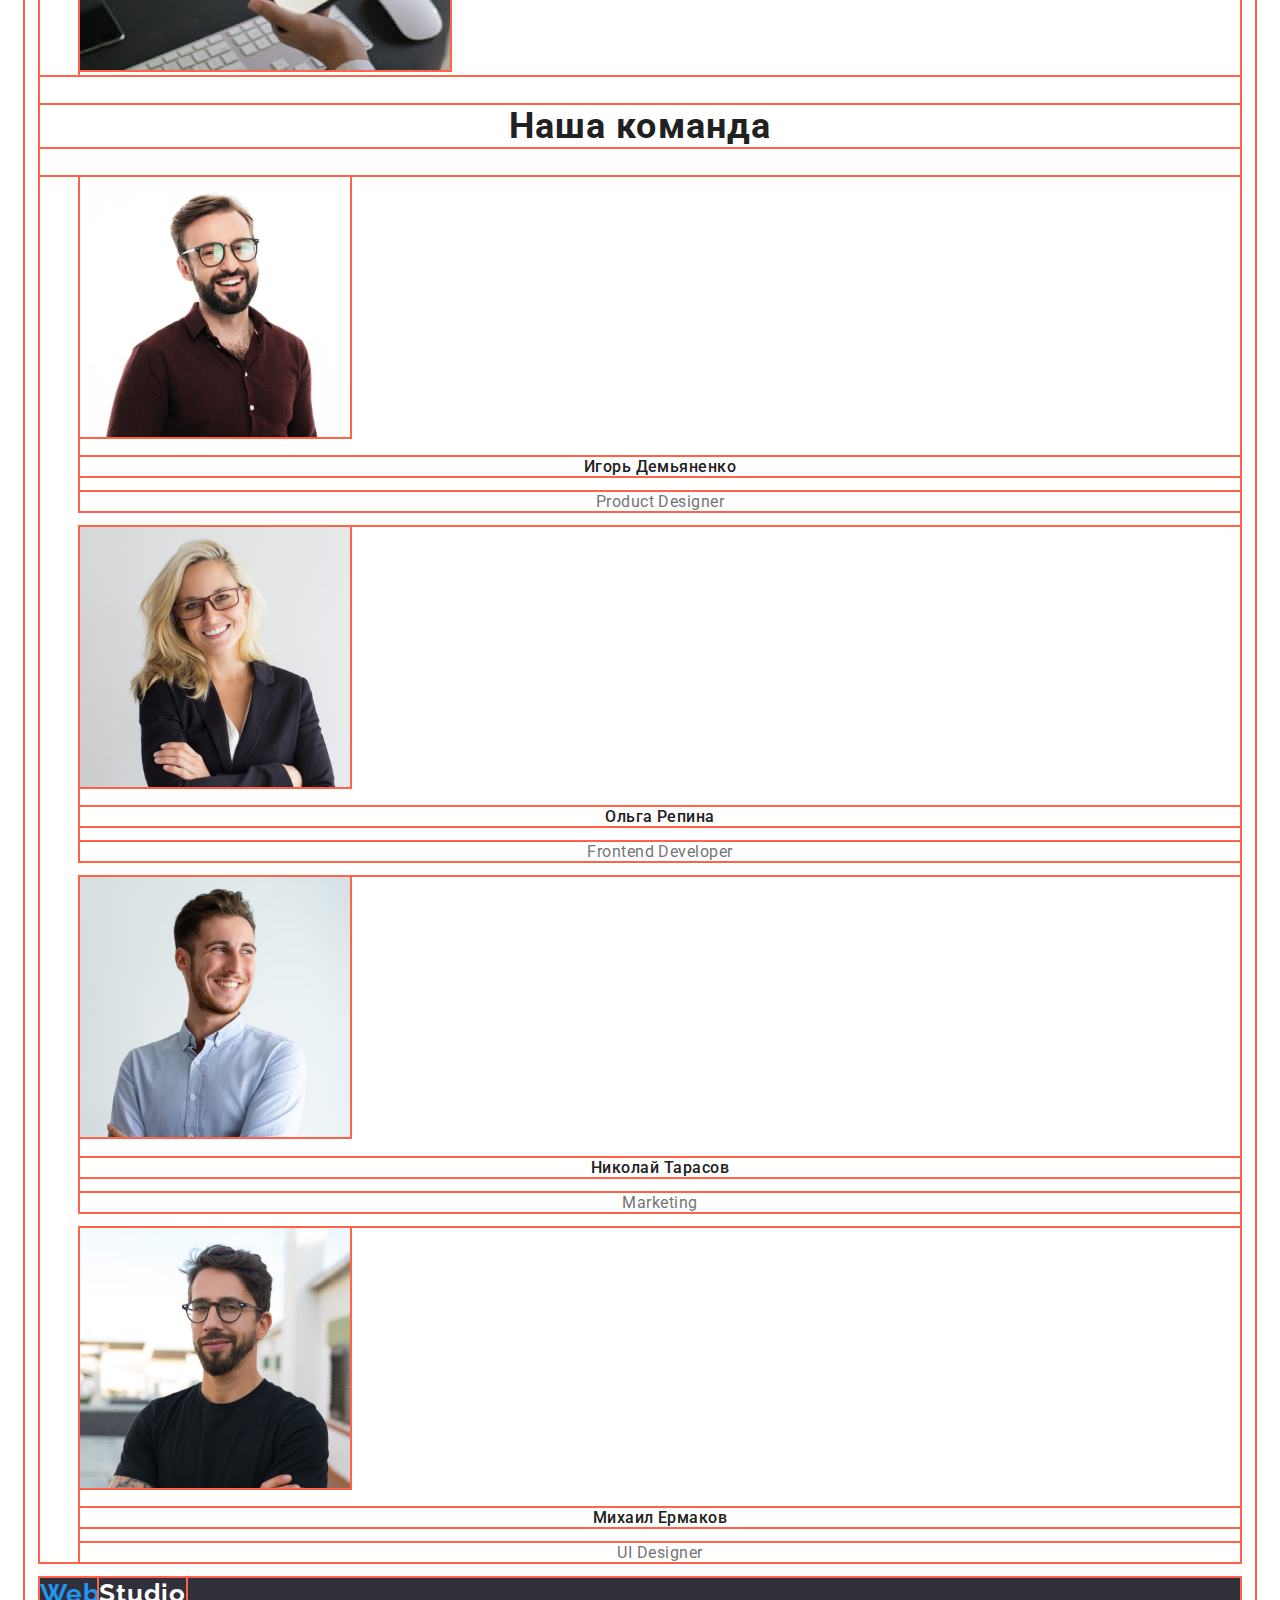
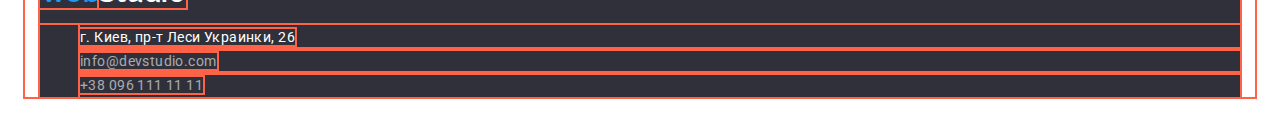
==== commit e4d821de: "HW-3-START" ====
--- a/index.html
+++ b/index.html
@@ -5,6 +5,11 @@
     <meta http-equiv="X-UA-Compatible" content="IE=edge" />
     <meta name="viewport" content="width=device-width, initial-scale=1.0" />
     <meta http-equiv="x-ua-compatible" content="ie=edge" />
+    <title>WebStudio</title>
+    <link
+      rel="stylesheet"
+      href="https://cdnjs.cloudflare.com/ajax/libs/modern-normalize/1.1.0/modern-normalize.min.css"
+    />
     <link rel="stylesheet" href="./css/styles.css" />
     <link rel="preconnect" href="https://fonts.googleapis.com" />
     <link rel="preconnect" href="https://fonts.gstatic.com" crossorigin />
@@ -12,11 +17,10 @@
       href="https://fonts.googleapis.com/css2?family=Raleway:wght@700&family=Roboto:wght@400;500;700;900&display=swap"
       rel="stylesheet"
     />
-    <title>WebStudio</title>
   </head>
-  <body>
+  <body class="border container">
     <!---------- HEADER ---------->
-    <header class="header">
+    <header class="header container">
       <nav class="header-nav">
         <a class="header-logo link" lang="en" href="./index.html">
           Web<span class="header-logo-studio">Studio</span></a
--- a/css/styles.css
+++ b/css/styles.css
@@ -10,6 +10,26 @@
 body {
   background-color: #ffffff;
   font-family: 'Roboto', 'Raleway', sans-serif;
+}
+.html {
+  box-sizing: border-box;
+}
+*,
+*::before,
+*::after {
+  box-sizing: inherit;
+}
+* {
+  outline: 2px solid tomato;
+}
+.container {
+  width: 1200px;
+  margin-left: auto;
+  margin-right: auto;
+  /* margin: 0 auto; */
+  padding-left: 15px;
+  padding-right: 15px;
+  /* outline: 1px solid tomato; */
 }
 .list {
   list-style: none; /*забирає крапку перед списком*/
@@ -31,6 +51,7 @@
 }
 .header-nav .link.current {
   color: var(--hover-text-color);
+  margin-left: auto;
 }
 
 /* ---------- ХЕДЕР ---------- */
@@ -46,6 +67,10 @@
 .header-logo-studio {
   color: #000000;
 }
+.header {
+  border: 3px solid tomato;
+  box-sizing: border-box;
+}
 
 .header-link {
   font-weight: 500;
@@ -53,6 +78,8 @@
   line-height: 1.143;
   letter-spacing: 0.02em;
   color: var(--main-text-color);
+  padding: 8px;
+  display: block;
 }
 .header-link:hover,
 .header-link:focus {
@@ -64,8 +91,9 @@
   font-size: 14px;
   line-height: 1.43;
   letter-spacing: 0.02em;
-
-  color: var(--second-text-color);
+  padding: 8px;
+  color: var(--second-text-color);
+  display: inline-block;
 }
 .header-contact:hover,
 .header-contact:focus {
@@ -217,3 +245,30 @@
   letter-spacing: 0.03em;
   color: var(--second-text-color);
 }
+
+/* ---------- TEST ---------- */
+/* ---------- TEST ---------- */
+
+.linkss {
+  display: inline-block;
+  padding: 92px 32px;
+  border-color: red;
+  border-radius: 133px;
+  background-color: teal;
+  color: white;
+
+  font-family: sans-serif;
+  font-size: 20px;
+  text-decoration: none;
+  text-transform: uppercase;
+  font-weight: 700;
+}
+.pane {
+  display: none;
+  padding: 8px;
+  border: 1px solid blue;
+  border-radius: 3px;
+}
+.is-active {
+  display: block;
+}
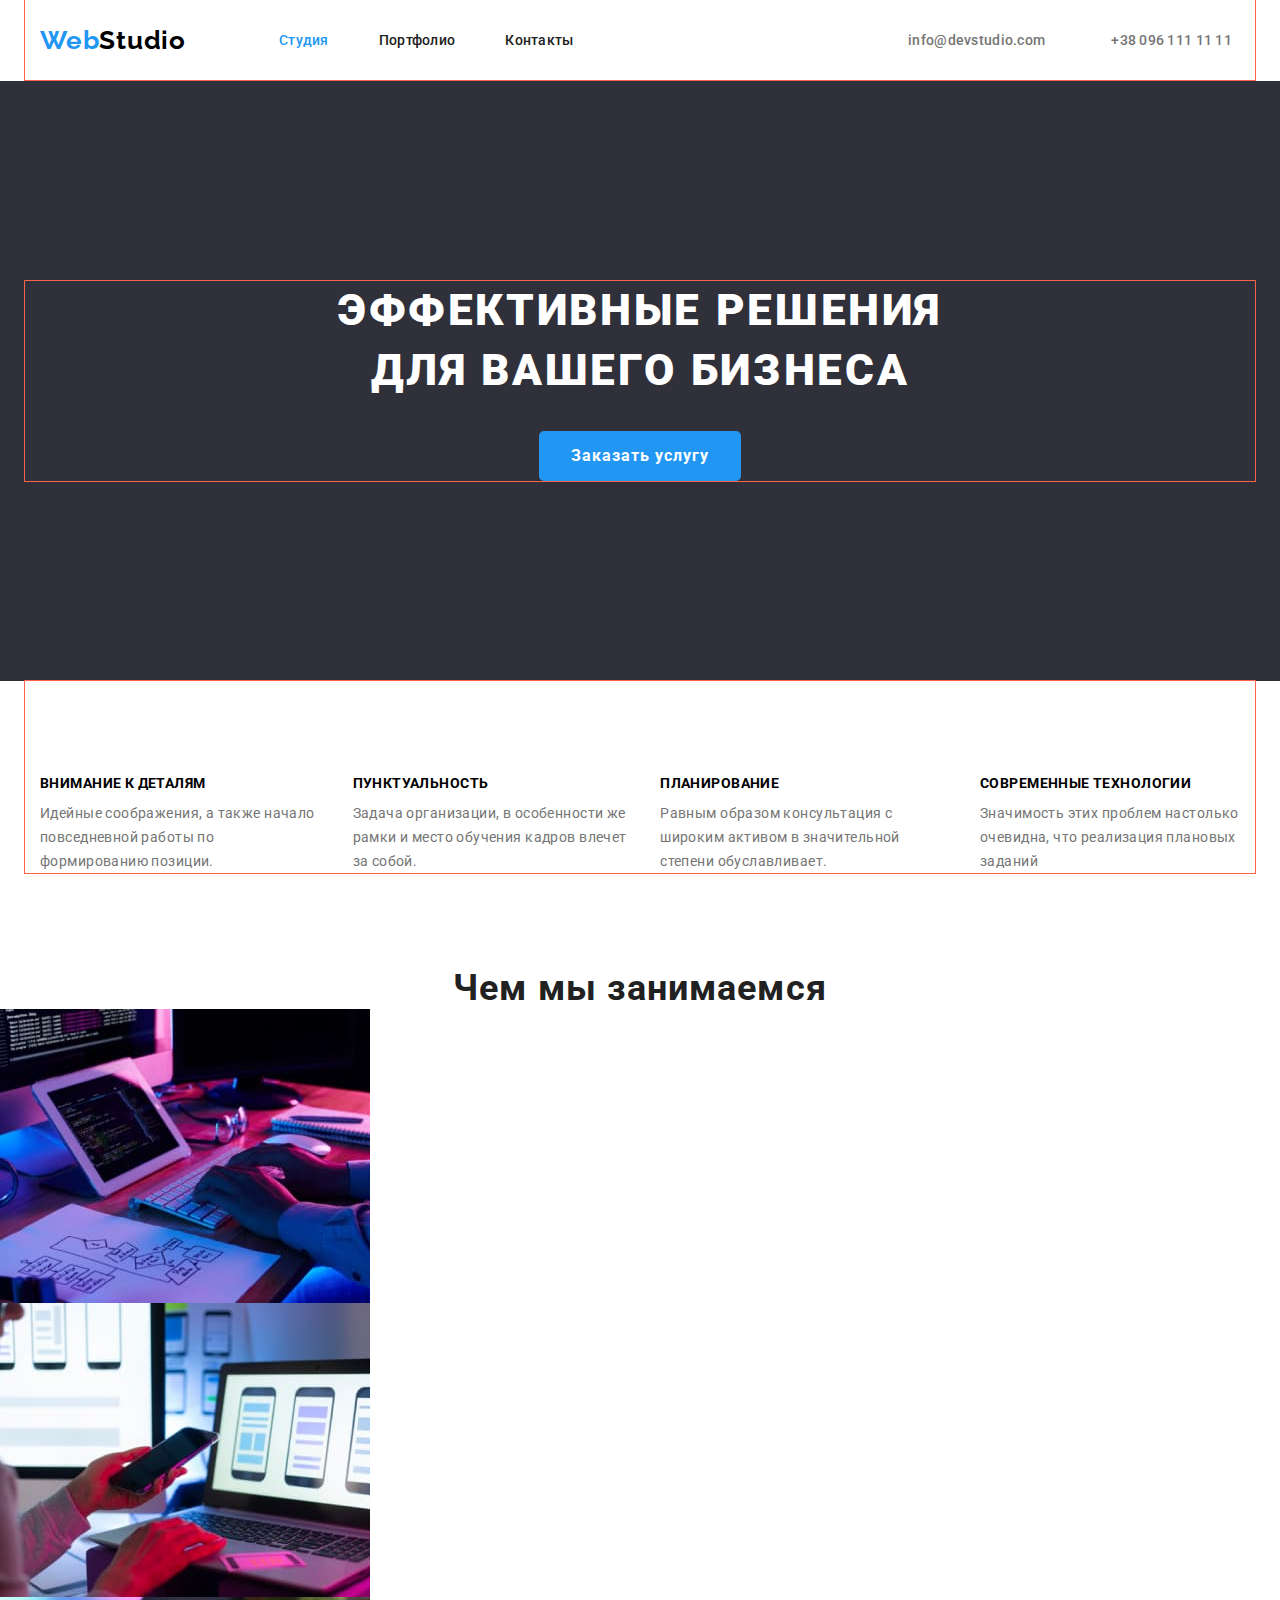
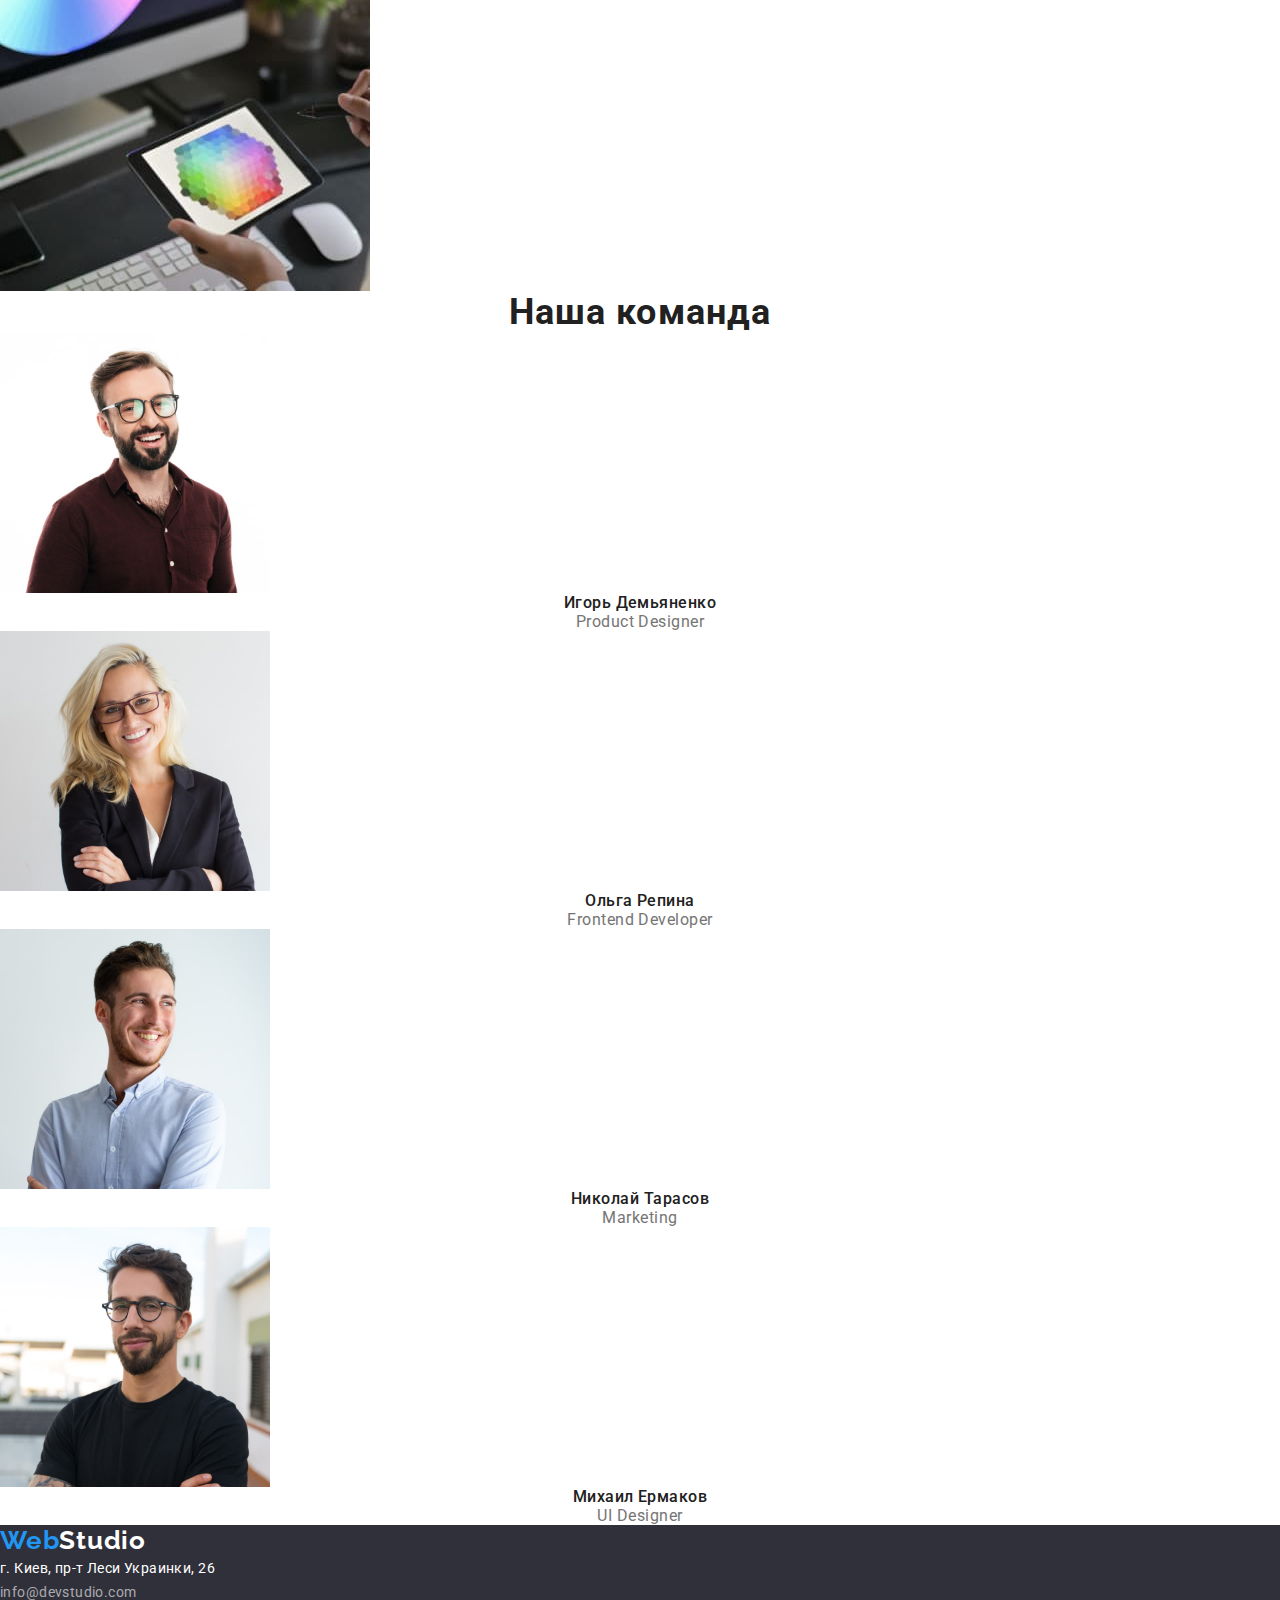
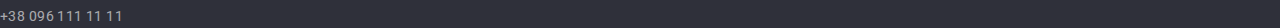
==== commit 13075c19: "1/2 index - done" ====
--- a/index.html
+++ b/index.html
@@ -18,70 +18,76 @@
       rel="stylesheet"
     />
   </head>
-  <body class="border container">
+  <body>
     <!---------- HEADER ---------->
-    <header class="header container">
-      <nav class="header-nav">
-        <a class="header-logo link" lang="en" href="./index.html">
-          Web<span class="header-logo-studio">Studio</span></a
-        >
-        <ul class="header-list list current">
-          <li class="header-item link">
-            <a href="./index.html" class="header-link link current">Студия</a>
+    <header class="header">
+      <div class="container">
+        <nav class="header-nav">
+          <a class="header-logo link" href="./index.html">
+            Web<span class="header-logo-studio">Studio</span></a
+          >
+          <ul class="header-list list">
+            <li class="header-item link">
+              <a href="./index.html" class="header-link link current">Студия</a>
+            </li>
+            <li class="header-item">
+              <a href="./portfolio.html" class="header-link link">Портфолио</a>
+            </li>
+            <li class="header-item"><a href="" class="header-link link">Контакты</a></li>
+          </ul>
+        </nav>
+        <ul class="contacts list">
+          <li>
+            <a href="mailto:info@devstudio.com" class="header-contact link">info@devstudio.com</a>
           </li>
-          <li class="header-item">
-            <a href="./portfolio.html" class="header-link link">Портфолио</a>
-          </li>
-          <li class="header-item"><a href="#" class="header-link link">Контакты</a></li>
+          <li><a href="tel:+380961111111" class="header-contact link">+38 096 111 11 11</a></li>
         </ul>
-      </nav>
-      <ul class="contacts list">
-        <li>
-          <a href="mailto:info@devstudio.com" class="header-contact link">info@devstudio.com</a>
-        </li>
-        <li><a href="tel:+380961111111" class="header-contact link">+38 096 111 11 11</a></li>
-      </ul>
+      </div>
     </header>
 
     <!---------- MAIN CONTENT ---------->
     <main class="main">
       <!----- Hero ----->
       <section class="hero">
-        <h1 class="hero-title" id="studio">Эффективные решения для вашего бизнеса</h1>
-        <button type="button" class="hero-btn">Заказать услугу</button>
+        <div class="container">
+          <h1 class="hero-title" id="studio">Эффективные решения для вашего бизнеса</h1>
+          <button type="button" class="hero-btn">Заказать услугу</button>
+        </div>
       </section>
       <!----- Features ----->
       <section class="features">
-        <h2 class="features-title visually-hidden">Особенности</h2>
-        <ul class="features-list list">
-          <li>
-            <h3 class="features-title-name">Внимание к деталям</h3>
-            <p class="features-text">
-              Идейные соображения, а также начало повседневной работы по формированию позиции.
-            </p>
-          </li>
-          <li>
-            <h3 class="features-title-name">Пунктуальность</h3>
-            <p class="features-text">
-              Задача организации, в особенности же рамки и место обучения кадров влечет за собой.
-            </p>
-          </li>
-          <li>
-            <h3 class="features-title-name">Планирование</h3>
-            <p class="features-text">
-              Равным образом консультация с широким активом в значительной степени обуславливает.
-            </p>
-          </li>
-          <li>
-            <h3 class="features-title-name">Современные технологии</h3>
-            <p class="features-text">
-              Значимость этих проблем настолько очевидна, что реализация плановых заданий
-            </p>
-          </li>
-        </ul>
+        <div class="container">
+          <h2 class="features-title visually-hidden">Особенности</h2>
+          <ul class="features-list list section">
+            <li>
+              <h3 class="features-title-name">Внимание к деталям</h3>
+              <p class="features-text">
+                Идейные соображения, а также начало повседневной работы по формированию позиции.
+              </p>
+            </li>
+            <li>
+              <h3 class="features-title-name">Пунктуальность</h3>
+              <p class="features-text">
+                Задача организации, в особенности же рамки и место обучения кадров влечет за собой.
+              </p>
+            </li>
+            <li>
+              <h3 class="features-title-name">Планирование</h3>
+              <p class="features-text">
+                Равным образом консультация с широким активом в значительной степени обуславливает.
+              </p>
+            </li>
+            <li>
+              <h3 class="features-title-name">Современные технологии</h3>
+              <p class="features-text">
+                Значимость этих проблем настолько очевидна, что реализация плановых заданий
+              </p>
+            </li>
+          </ul>
+        </div>
       </section>
       <!----- Portfolio ----->
-      <section class="portfolio">
+      <section class="portfolio section">
         <h2 class="portfolio-title">Чем мы занимаемся</h2>
         <ul class="portfolio-list list">
           <li class="portfolio-list-title">
--- a/css/styles.css
+++ b/css/styles.css
@@ -6,7 +6,33 @@
   --hover-text-color: #2196f3;
   --first-bcg-color: #2f303a;
   --second-bcg-color: #f5f4fa;
-}
+  --third-bcg-color: #ffffff;
+}
+p,
+h1,
+h2,
+h3,
+h4,
+h5,
+h6 {
+  margin: 0;
+  padding: 0;
+}
+ul,
+ol {
+  margin: 0;
+  padding-left: 0;
+}
+a {
+  color: currentColor;
+}
+address {
+  font-style: normal;
+}
+button {
+  cursor: pointer;
+}
+
 body {
   background-color: #ffffff;
   font-family: 'Roboto', 'Raleway', sans-serif;
@@ -19,20 +45,37 @@
 *::after {
   box-sizing: inherit;
 }
-* {
+img {
+  display: block;
+}
+
+/* *{ 
   outline: 2px solid tomato;
+}*/
+.header {
+  background-color: var(--);
+  border-bottom: 1px solid #ffffff;
+}
+header .container {
+  display: flex;
+  align-items: center;
+}
+.header-logo {
+  margin-right: 93px;
 }
 .container {
-  width: 1200px;
-  margin-left: auto;
-  margin-right: auto;
-  /* margin: 0 auto; */
+  width: 100%;
+  max-width: 1200px;
+  margin: 0 auto;
   padding-left: 15px;
   padding-right: 15px;
-  /* outline: 1px solid tomato; */
-}
+  outline: 1px solid tomato;
+}
+
 .list {
   list-style: none; /*забирає крапку перед списком*/
+  padding: 0;
+  margin: 0;
 }
 .link {
   text-decoration: none; /*забирає підкреслення посилання*/
@@ -49,12 +92,19 @@
   clip-path: inset(50%);
   margin: -1px;
 }
+/* ---------- ХЕДЕР ---------- */
 .header-nav .link.current {
   color: var(--hover-text-color);
   margin-left: auto;
 }
-
-/* ---------- ХЕДЕР ---------- */
+.header-nav {
+  display: flex;
+  align-items: center;
+}
+.header-list {
+  display: flex;
+  gap: 50px;
+}
 .header-logo {
   font-family: 'Raleway';
   font-weight: 700;
@@ -63,22 +113,25 @@
   letter-spacing: 0.03em;
   color: var(--hover-text-color);
 }
+.contacts {
+  display: flex;
+  margin-left: auto;
+  gap: 50px;
+}
 
 .header-logo-studio {
   color: #000000;
 }
-.header {
-  border: 3px solid tomato;
-  box-sizing: border-box;
-}
 
 .header-link {
+  display: block;
   font-weight: 500;
   font-size: 14px;
   line-height: 1.143;
   letter-spacing: 0.02em;
   color: var(--main-text-color);
-  padding: 8px;
+  padding-top: 32px;
+  padding-bottom: 32px;
   display: block;
 }
 .header-link:hover,
@@ -101,20 +154,34 @@
 }
 
 /* ---------- ГЕРОЙ ---------- */
+.hero-content {
+  max-width: 696px;
+  padding: 200px auto 30px auto;
+  display: flex;
+  text-align: center;
+}
+div {
+  display: block;
+}
 .hero {
   background-color: var(--first-bcg-color);
+  padding: 200px 0;
 }
 .hero-title {
+  margin: 0 auto 30px;
+  max-width: 696px;
   font-weight: 900;
   font-size: 44px;
-  line-height: 1.363;
+  line-height: 1.36;
   text-align: center;
   letter-spacing: 0.06em;
   text-transform: uppercase;
-
   color: var(--third-text-color);
 }
 .hero-btn {
+  display: block;
+  margin: auto;
+  padding: 10px 32px;
   font-family: 'Roboto';
   font-weight: 700;
   font-size: 16px;
@@ -123,12 +190,17 @@
   background-color: var(--hover-text-color);
   color: var(--third-text-color);
   border: none;
+  border-radius: 5px;
 }
 .hero-btn:hover {
   cursor: pointer;
   background-color: #188ce8;
 }
+
 /* ---------- ОСОБЕННОСТИ ---------- */
+.section {
+  padding: 94px 0 0 0;
+}
 .features-title-name {
   font-weight: 700;
   font-size: 14px;
@@ -137,13 +209,22 @@
   text-transform: uppercase;
 }
 .features-text {
+  padding-top: 10px;
   font-size: 14px;
   line-height: calc(24 / 14);
   letter-spacing: 0.03em;
   color: var(--second-text-color);
 }
-
+.features-list {
+  list-style: none;
+  display: flex;
+  gap: 30px;
+  align-items: center;
+}
 /* ---------- ПОРТФОЛИО ---------- */
+.portfolio {
+  background-color: var(--third-bcg-color);
+}
 .portfolio-title,
 .team-title {
   font-weight: 700;
@@ -248,27 +329,3 @@
 
 /* ---------- TEST ---------- */
 /* ---------- TEST ---------- */
-
-.linkss {
-  display: inline-block;
-  padding: 92px 32px;
-  border-color: red;
-  border-radius: 133px;
-  background-color: teal;
-  color: white;
-
-  font-family: sans-serif;
-  font-size: 20px;
-  text-decoration: none;
-  text-transform: uppercase;
-  font-weight: 700;
-}
-.pane {
-  display: none;
-  padding: 8px;
-  border: 1px solid blue;
-  border-radius: 3px;
-}
-.is-active {
-  display: block;
-}
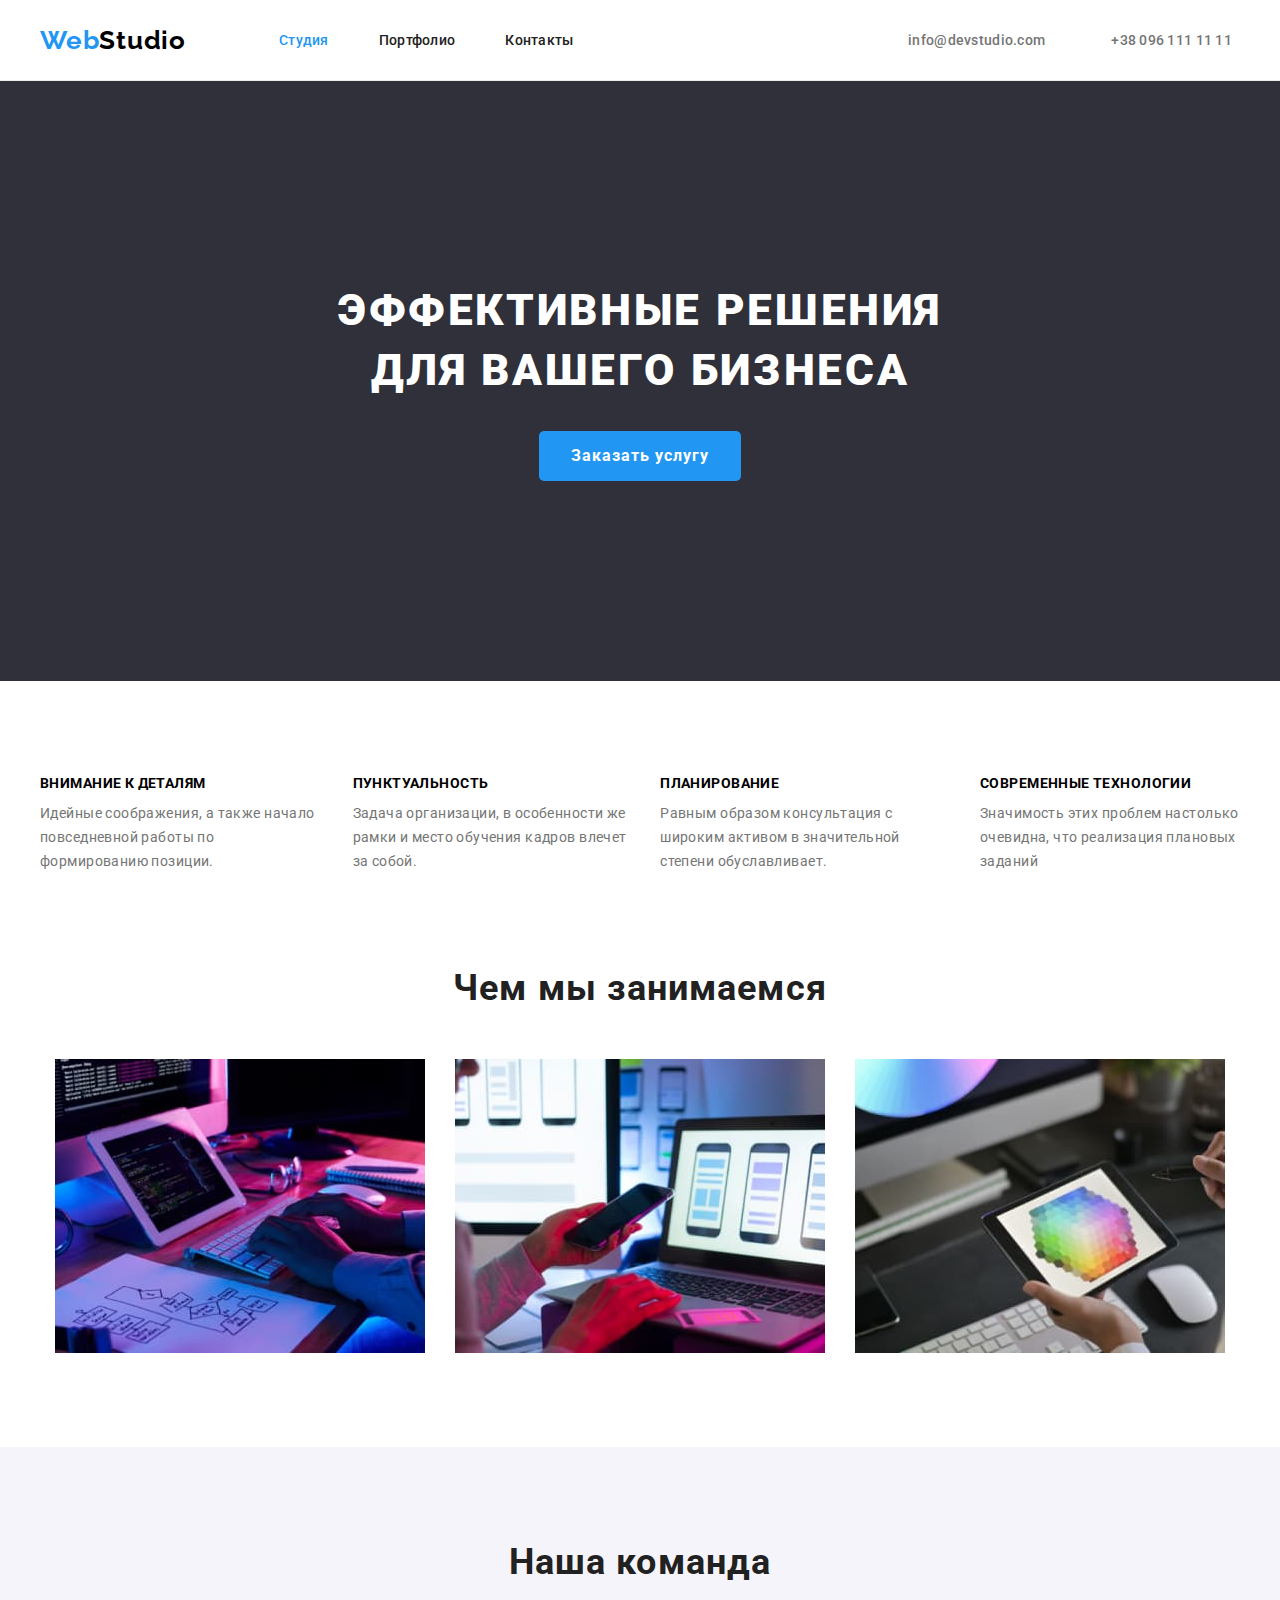
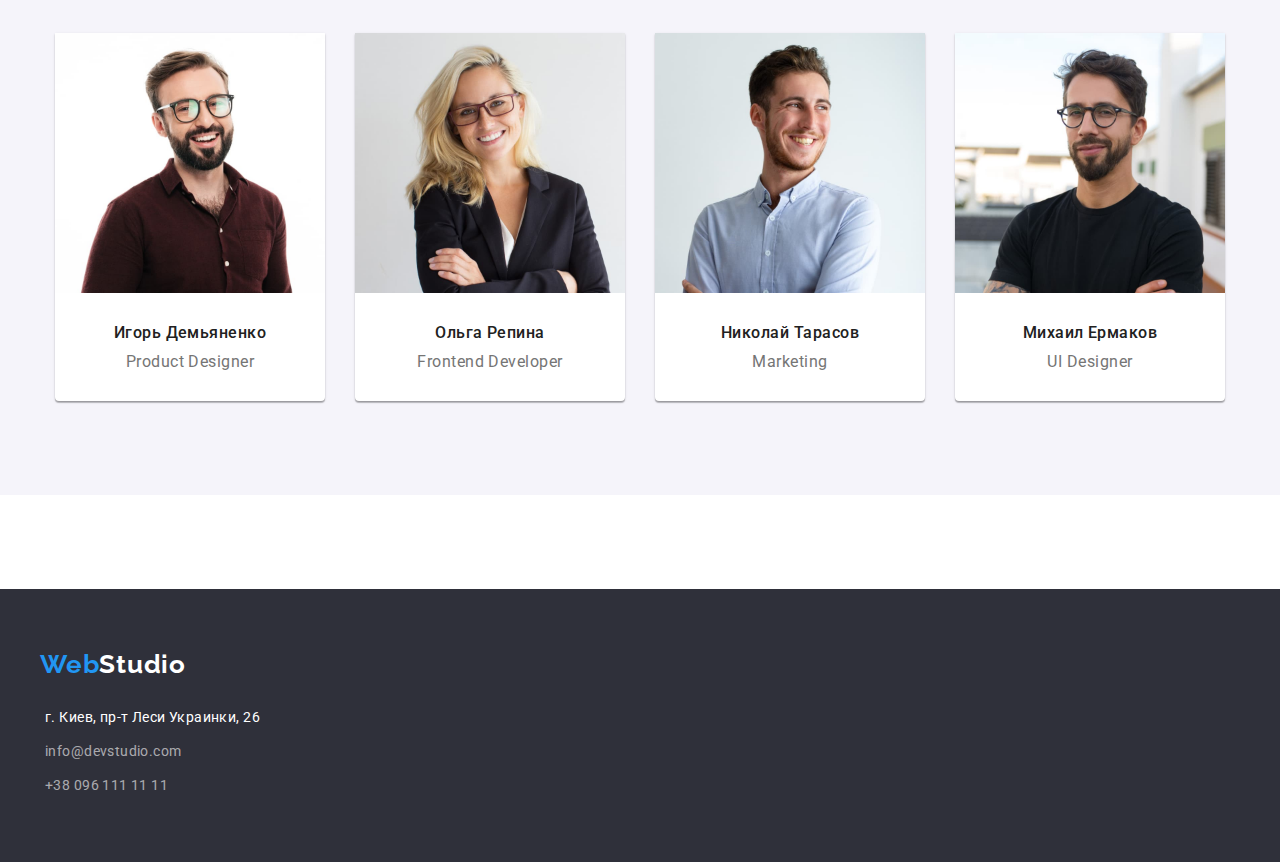
==== commit 25f1c990: "ended third HT" ====
--- a/index.html
+++ b/index.html
@@ -87,111 +87,119 @@
         </div>
       </section>
       <!----- Portfolio ----->
-      <section class="portfolio section">
-        <h2 class="portfolio-title">Чем мы занимаемся</h2>
-        <ul class="portfolio-list list">
-          <li class="portfolio-list-title">
-            <img
-              class="portfolio-list-img"
-              src="./images/looking-in-tab.jpg"
-              alt="Смотрю в планшет"
-              width="370"
-              height="294"
-            />
-          </li>
-          <li class="portfolio-list-title">
-            <img
-              class="portfolio-list-img"
-              src="./images/looking-in-phone.jpg"
-              alt="Смотрю в
+      <section class="portfolio">
+        <div class="container">
+          <h2 class="portfolio-title">Чем мы занимаемся</h2>
+          <ul class="portfolio-list list">
+            <li class="portfolio-list-title">
+              <img
+                class="portfolio-list-img"
+                src="./images/looking-in-tab.jpg"
+                alt="Смотрю в планшет"
+                width="370"
+                height="294"
+              />
+            </li>
+            <li class="portfolio-list-title">
+              <img
+                class="portfolio-list-img"
+                src="./images/looking-in-phone.jpg"
+                alt="Смотрю в
             телефон"
-              width="370"
-              height="294"
-            />
-          </li>
-          <li class="portfolio-list-title">
-            <img
-              class="portfolio-list-img"
-              src="./images/looking-at-tab-again.jpg"
-              alt="Опять смотрю
+                width="370"
+                height="294"
+              />
+            </li>
+            <li class="portfolio-list-title">
+              <img
+                class="portfolio-list-img"
+                src="./images/looking-at-tab-again.jpg"
+                alt="Опять смотрю
             в планшет"
-              width="370"
-              height="294"
-            />
-          </li>
-        </ul>
+                width="370"
+                height="294"
+              />
+            </li>
+          </ul>
+        </div>
       </section>
       <!----- Team ----->
       <section class="team">
-        <h2 class="team-title">Наша команда</h2>
-        <ul class="team-list list">
-          <li class="team-list-title">
-            <img
-              src="./images/igor-demianenko.jpg"
-              alt="Игорь Демьяненко - Product Designer"
-              width="270"
-              height="260"
-            />
-            <h3 class="team-name">Игорь Демьяненко</h3>
-            <p class="team-name-job" lang="en">Product Designer</p>
-          </li>
-          <li class="team-list-title">
-            <img
-              src="./images/olga-repina.jpg"
-              alt="Ольга Репина - Frontend Developer"
-              width="270"
-              height="260"
-            />
-            <h3 class="team-name">Ольга Репина</h3>
-            <p class="team-name-job" lang="en">Frontend Developer</p>
-          </li>
-          <li class="team-list-title">
-            <img
-              src="./images/nikolay-tarasov.jpg"
-              alt="Николай Тарасов - Marketing"
-              width="270"
-              height="260"
-            />
-            <h3 class="team-name">Николай Тарасов</h3>
-            <p class="team-name-job" lang="en">Marketing</p>
-          </li>
-          <li class="team-list-title">
-            <img
-              src="./images/mihail-ermakov.jpg"
-              alt="Михаил Ермаков - UI Designer"
-              width="270"
-              height="260"
-            />
-            <h3 class="team-name">Михаил Ермаков</h3>
-            <p class="team-name-job" lang="en">UI Designer</p>
-          </li>
-        </ul>
+        <div class="container">
+          <h2 class="team-title">Наша команда</h2>
+          <ul class="team-list list">
+            <li class="team-list-title">
+              <img
+                src="./images/igor-demianenko.jpg"
+                alt="Игорь Демьяненко - Product Designer"
+                width="270"
+                height="260"
+              />
+              <h3 class="team-name">Игорь Демьяненко</h3>
+              <p class="team-name-job" lang="en">Product Designer</p>
+            </li>
+            <li class="team-list-title">
+              <img
+                src="./images/olga-repina.jpg"
+                alt="Ольга Репина - Frontend Developer"
+                width="270"
+                height="260"
+              />
+              <h3 class="team-name">Ольга Репина</h3>
+              <p class="team-name-job" lang="en">Frontend Developer</p>
+            </li>
+            <li class="team-list-title">
+              <img
+                src="./images/nikolay-tarasov.jpg"
+                alt="Николай Тарасов - Marketing"
+                width="270"
+                height="260"
+              />
+              <h3 class="team-name">Николай Тарасов</h3>
+              <p class="team-name-job" lang="en">Marketing</p>
+            </li>
+            <li class="team-list-title">
+              <img
+                src="./images/mihail-ermakov.jpg"
+                alt="Михаил Ермаков - UI Designer"
+                width="270"
+                height="260"
+              />
+              <h3 class="team-name">Михаил Ермаков</h3>
+              <p class="team-name-job" lang="en">UI Designer</p>
+            </li>
+          </ul>
+        </div>
       </section>
     </main>
     <!---------- FOOTER ---------->
     <footer class="footer">
-      <a class="footer-logo link" lang="en" href="./index.html">
-        Web<span class="footer-logo-studio">Studio</span></a
-      >
-      <address>
-        <ul class="footer-list list" id="contacts">
-          <li class="footer-list-item">
-            <a
-              href="https://goo.gl/maps/U5zvmCGQdRFb18JV9"
-              target="_blank"
-              class="footer-list-address link"
-              rel="noopener noreferer nofollow"
-              >г. Киев, пр-т Леси Украинки, 26
-            </a>
-          </li>
-          <li class="footer-list-item link">
-            <a href="mailto:info@devstudio.com" class="footer-list-emph link">info@devstudio.com</a>
-          </li>
-          <li class="footer-list-item">
-            <a href="tel:+380961111111" class="footer-list-emph link">+38 096 111 11 11</a>
-          </li>
-        </ul>
-      </address>
+      <div class="footer-container">
+        <a class="footer-logo link" lang="en" href="./index.html">
+          Web<span class="footer-logo-studio">Studio</span></a
+        >
+        <address>
+          <ul class="footer-list list" id="contacts">
+            <li class="footer-list-item">
+              <a
+                href="https://goo.gl/maps/U5zvmCGQdRFb18JV9"
+                target="_blank"
+                class="footer-list-address link"
+                rel="noopener noreferer nofollow"
+                >г. Киев, пр-т Леси Украинки, 26
+              </a>
+            </li>
+            <li class="footer-list-item link">
+              <a href="mailto:info@devstudio.com" class="footer-list-emph link"
+                >info@devstudio.com</a
+              >
+            </li>
+            <li class="footer-list-item">
+              <a href="tel:+380961111111" class="footer-list-emph link">+38 096 111 11 11</a>
+            </li>
+          </ul>
+        </address>
+      </div>
     </footer>
   </body>
 </html>
--- a/css/styles.css
+++ b/css/styles.css
@@ -7,6 +7,7 @@
   --first-bcg-color: #2f303a;
   --second-bcg-color: #f5f4fa;
   --third-bcg-color: #ffffff;
+  --border-color: #eeeeee;
 }
 p,
 h1,
@@ -54,7 +55,7 @@
 }*/
 .header {
   background-color: var(--);
-  border-bottom: 1px solid #ffffff;
+  border-bottom: 1px solid #ececec;
 }
 header .container {
   display: flex;
@@ -69,7 +70,6 @@
   margin: 0 auto;
   padding-left: 15px;
   padding-right: 15px;
-  outline: 1px solid tomato;
 }
 
 .list {
@@ -224,6 +224,8 @@
 /* ---------- ПОРТФОЛИО ---------- */
 .portfolio {
   background-color: var(--third-bcg-color);
+  text-align: center;
+  margin-bottom: 94px;
 }
 .portfolio-title,
 .team-title {
@@ -233,12 +235,25 @@
   text-align: center;
   letter-spacing: 0.03em;
   color: var(--main-text-color);
+  padding-bottom: 50px;
+  padding-top: 94px;
+}
+.portfolio-list {
+  display: flex;
+  justify-content: center;
+  gap: 30px;
 }
 .portfolio-list-title {
   background-color: #fff;
 }
+
 /* ---------- НАША КОМАНДА ---------- */
+.team {
+  background-color: var(--second-bcg-color);
+  padding-bottom: 94px;
+}
 .team-name {
+  margin-top: 30px;
   font-weight: 500;
   font-size: 16px;
   line-height: calc(19 / 16);
@@ -246,15 +261,35 @@
   letter-spacing: 0.03em;
   color: var(--main-text-color);
 }
+.team-list {
+  display: flex;
+  justify-content: center;
+  gap: 30px;
+}
 .team-name-job {
+  margin-top: 10px;
+  margin-bottom: 30px;
   font-size: 16px;
   line-height: calc(19 / 16);
   text-align: center;
   letter-spacing: 0.03em;
   color: var(--second-text-color);
 }
+.team-list-title {
+  background-color: #ffffff;
+  border: 0px #ffffff solid;
+  box-shadow: 0px 1px 3px rgba(0, 0, 0, 0.12), 0px 1px 1px rgba(0, 0, 0, 0.14),
+    0px 2px 1px rgba(0, 0, 0, 0.2);
+  border-radius: 0px 0px 4px 4px;
+}
 
 /* ---------- ФУТЕР ---------- */
+.footer-container {
+  width: 1200px;
+  margin-left: auto;
+  margin-right: auto;
+  padding: 60px 15px;
+}
 .footer-logo {
   font-family: 'Raleway';
   font-weight: 700;
@@ -263,11 +298,18 @@
   letter-spacing: 0.03em;
   color: var(--hover-text-color);
 }
+
 .footer {
   background-color: var(--first-bcg-color);
 }
 .footer-logo-studio {
   color: #ffffff;
+}
+.footer-list {
+  padding-top: 20px;
+}
+.footer-list-item {
+  padding: 5px;
 }
 .footer-list-address {
   font-style: normal;
@@ -278,6 +320,7 @@
   color: var(--third-text-color);
 }
 .footer-list-emph {
+  margin-bottom: 60px;
   font-style: normal;
   font-weight: 400;
   font-size: 14px;
@@ -292,7 +335,15 @@
 
 /* ---------- PORTFOLIO ---------- */
 /* ---------- PORTFOLIO ---------- */
+.filter-btn {
+  display: flex;
+  justify-content: center;
+  gap: 8px;
+}
+
 .filter-btn-name {
+  padding: 6px 22px;
+  margin-bottom: 50px;
   font-family: 'Roboto';
   font-style: normal;
   font-weight: 500;
@@ -311,8 +362,21 @@
   color: var(--third-text-color);
   background-color: var(--hover-text-color);
 }
+.examples {
+  display: flex;
+  justify-content: center;
+  gap: 25px;
+  flex-wrap: wrap;
+}
+.example-list {
+  border-left: 1px solid var(--border-color);
+  border-bottom: 1px solid var(--border-color);
+  border-right: 1px solid var(--border-color);
+}
 
 .example-name {
+  margin: 0 24px 5px 24px;
+  padding-top: 20px;
   font-weight: 700;
   font-size: 18px;
   line-height: 2;
@@ -320,12 +384,16 @@
   color: var(--main-text-color);
 }
 .example-type {
+  margin: 0 24px 0px 24px;
+  padding: 10px 0;
   font-weight: 400;
   font-size: 16px;
   line-height: 1.88;
   letter-spacing: 0.03em;
   color: var(--second-text-color);
 }
-
+.main {
+  padding-bottom: 94px;
+}
 /* ---------- TEST ---------- */
 /* ---------- TEST ---------- */
